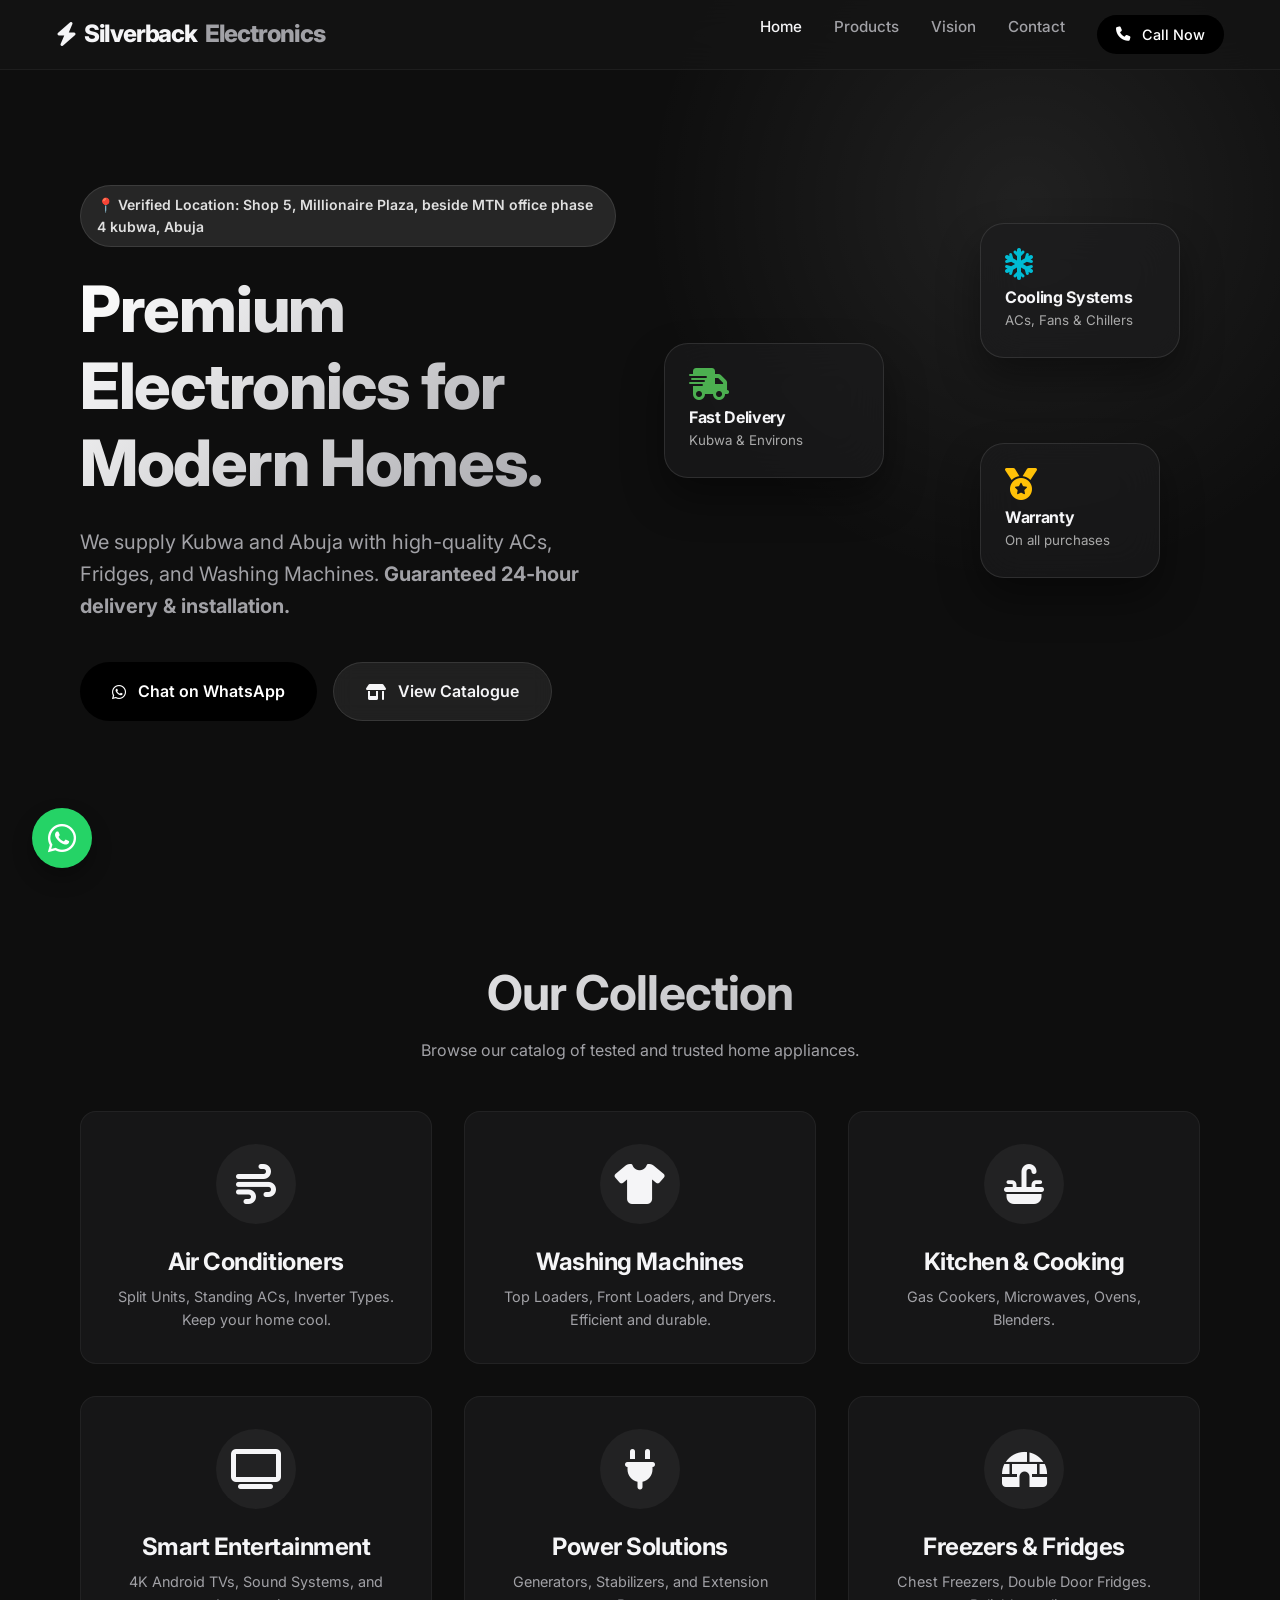
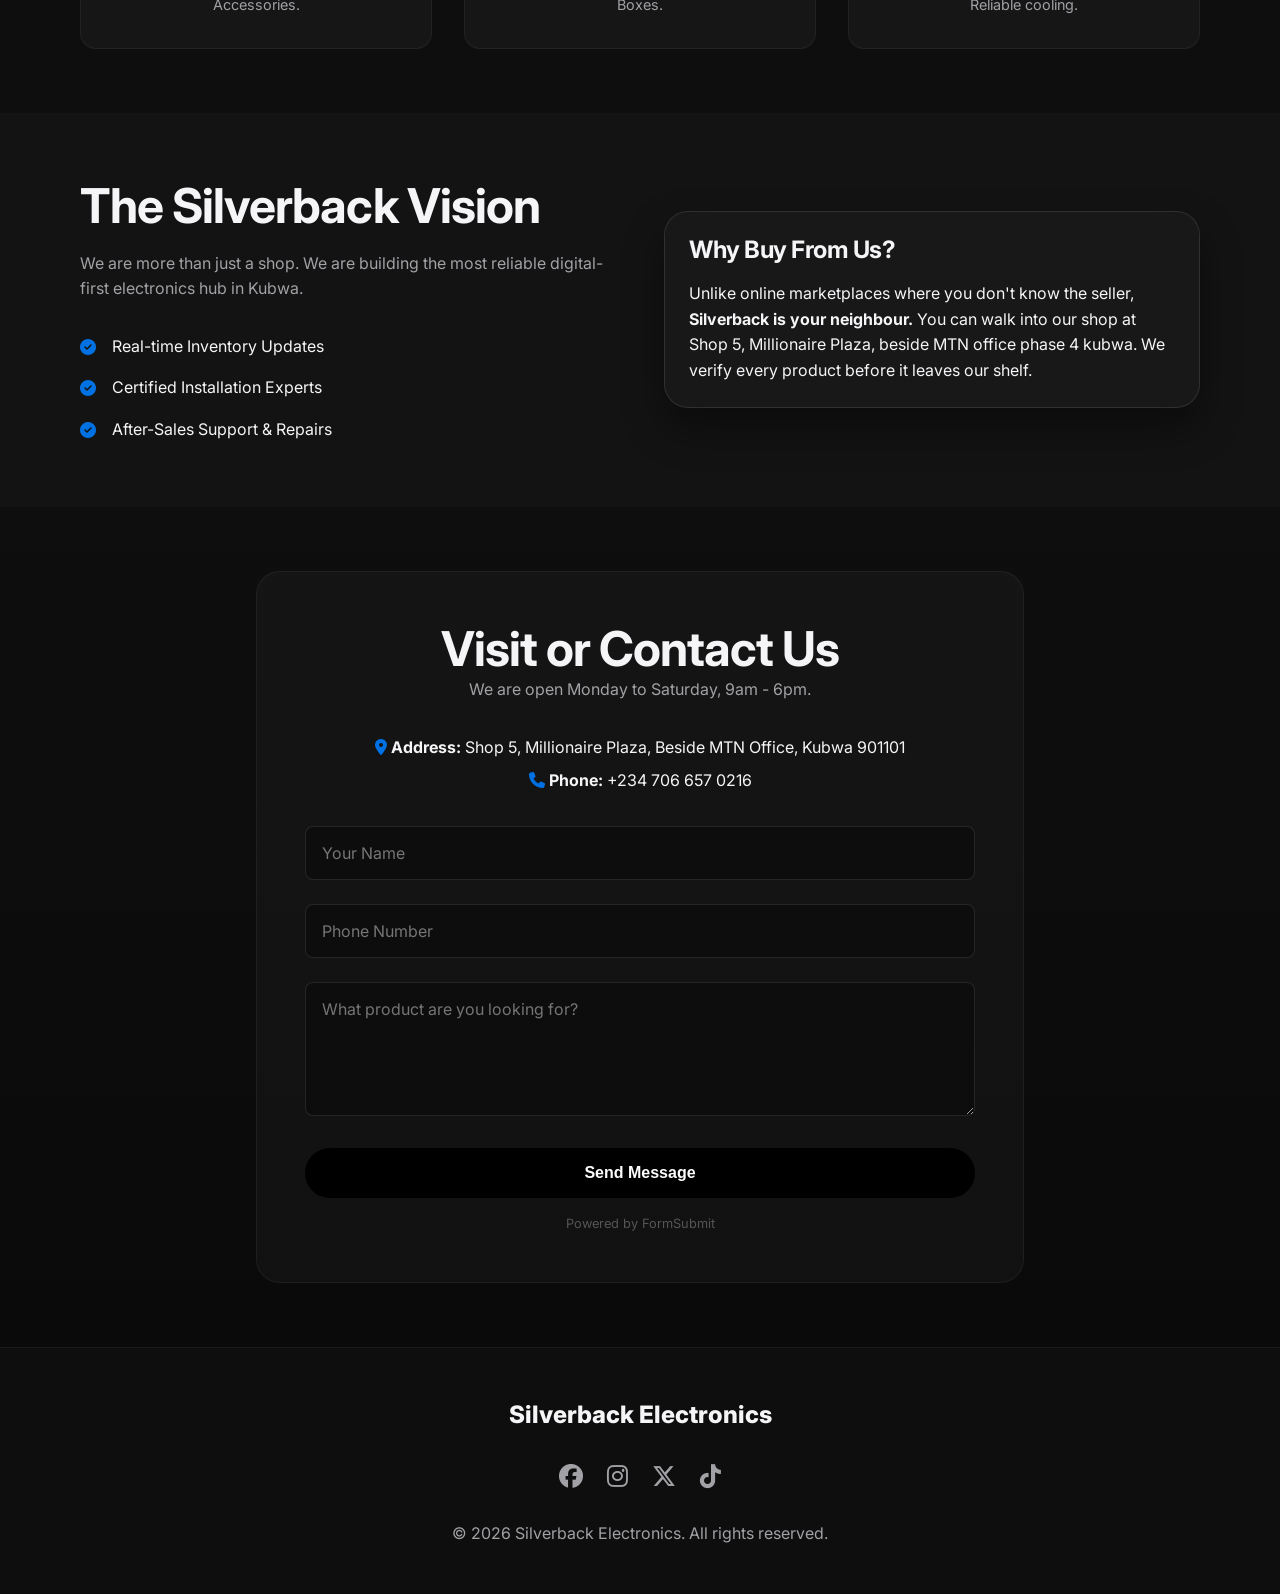
==== index.html @ f26c43a1 "Update styles for buttons and mobile headings" ====
<!DOCTYPE html>
<html lang="en">

<head>
  <meta charset="UTF-8">
  <meta name="viewport" content="width=device-width, initial-scale=1.0">

  <!-- SEO & Meta Tags -->
  <title>Silverback Electronics Kubwa | Buy Original AC, Fridge & Freezers in Abuja</title>
  <meta name="description"
    content="Best electronics shop in Kubwa, Abuja. Buy original Air Conditioners (AC), Washing Machines, Freezers, Gas Cookers, and Televisions. Trusted installation & fast delivery. Located at Shop 5, Millionaire Plaza, Kubwa.">
  <meta name="keywords"
    content="Silverback Electronics, Electronics Store Kubwa, Buy AC Abuja, Chest Freezer Prices Kubwa, Washing Machine Abuja, Gas Cooker, Hisense AC, LG Fridge, Samsung TV, Generator, Stabilizer, Home Appliances Kubwa, Electronics Shop Near Me">
  <meta name="author" content="Silverback Electronics">
  <meta name="robots" content="index, follow">
  <meta name="theme-color" content="#050505">

  <!-- Open Graph / Facebook -->
  <meta property="og:type" content="business.business">
  <meta property="og:title" content="Silverback Electronics - Premium Home Appliances in Kubwa">
  <meta property="og:description"
    content="Upgrade your home with trusted electronics. Official retailer for ACs, Fridges, and Cookers. Visit us at Shop 5, Millionaire Plaza, Kubwa.">
  <meta property="og:url" content="https://silverbackelectronics.com">
  <meta property="og:image" content="logo.jpg">
  <meta property="business:contact_data:street_address" content="Shop 5, Millionaire Plaza, Beside MTN Office">
  <meta property="business:contact_data:locality" content="Kubwa">
  <meta property="business:contact_data:region" content="Abuja">
  <meta property="business:contact_data:postal_code" content="901101">
  <meta property="business:contact_data:country_name" content="Nigeria">

  <!-- Twitter -->
  <meta name="twitter:card" content="summary_large_image">
  <meta name="twitter:title" content="Silverback Electronics Kubwa | Trusted Electronics Dealer">
  <meta name="twitter:description"
    content="Get the best deals on Electronics in Kubwa. 24-hour delivery and installation guaranteed.">
  <meta name="twitter:image" content="logo.jpg">

  <!-- Favicon -->
  <link rel="icon" type="image/jpg" href="logo.jpg">

  <!-- Fonts -->
  <link rel="preconnect" href="https://fonts.googleapis.com">
  <link rel="preconnect" href="https://fonts.gstatic.com" crossorigin>
  <link href="https://fonts.googleapis.com/css2?family=Inter:wght@400;500;600;700;800&display=swap" rel="stylesheet">

  <!-- Icons -->
  <link rel="stylesheet" href="https://cdnjs.cloudflare.com/ajax/libs/font-awesome/6.5.1/css/all.min.css">

  <!-- Styles -->
  <link rel="stylesheet" href="style.css">

  <!-- Schema.org Structured Data -->
  <script type="application/ld+json">
    {
      "@context": "https://schema.org",
      "@type": "ElectronicsStore",
      "name": "Silverback Electronics",
      "image": "logo.jpg",
      "@id": "https://silverbackelectronics.com",
      "url": "https://silverbackelectronics.com",
      "telephone": "+2347066570216",
      "priceRange": "₦₦",
      "address": {
        "@type": "PostalAddress",
        "streetAddress": "Shop 5, Millionaire Plaza, Beside MTN Office, Phase 4",
        "addressLocality": "Kubwa",
        "addressRegion": "Abuja",
        "postalCode": "901101",
        "addressCountry": "NG"
      },
      "geo": {
        "@type": "GeoCoordinates",
        "latitude": 9.1544908,
        "longitude": 7.3384263
      },
      "openingHoursSpecification": {
        "@type": "OpeningHoursSpecification",
        "dayOfWeek": [
          "Monday",
          "Tuesday",
          "Wednesday",
          "Thursday",
          "Friday",
          "Saturday"
        ],
        "opens": "09:00",
        "closes": "18:00"
      },
      "sameAs": [
        "https://www.facebook.com/share/17qKwGACwm/?mibextid=LQQJ4d",
        "https://www.instagram.com/silverbackelectronics?igsh=c3diYjU3MXhuMHY3",
        "https://x.com/SilverbackABJ",
        "https://vm.tiktok.com/ZSHTehJxmXNPu-KL1lQ/",
        "https://taplink.cc/silverbackelectronics"
      ],
      "hasOfferCatalog": {
        "@type": "OfferCatalog",
        "name": "Home Appliances",
        "itemListElement": [
          {
            "@type": "Offer",
            "itemOffered": {
              "@type": "Product",
              "name": "Air Conditioners (Split & Standing)"
            }
          },
          {
            "@type": "Offer",
            "itemOffered": {
              "@type": "Product",
              "name": "Refrigerators & Freezers"
            }
          },
          {
            "@type": "Offer",
            "itemOffered": {
              "@type": "Product",
              "name": "Washing Machines"
            }
          },
          {
            "@type": "Offer",
            "itemOffered": {
              "@type": "Product",
              "name": "Gas Cookers & Ovens"
            }
          }
        ]
      }
    }
    </script>
</head>

<body>

  <!-- Header -->
  <header class="site-header">
    <div class="container nav-container">
      <a href="#" class="brand">
        <i class="fa-solid fa-bolt" style="color: var(--text-main);"></i>
        Silverback <span>Electronics</span>
      </a>

      <button class="nav-toggle" aria-label="Toggle Navigation">
        <i class="fa-solid fa-bars"></i>
      </button>

      <nav class="nav-links">
        <a href="#home" class="active">Home</a>
        <a href="#products">Products</a>
        <a href="#vision">Vision</a>
        <a href="#contact">Contact</a>
        <a href="tel:+2347066570216" class="btn btn-primary" style="padding: 0.5rem 1.2rem; font-size: 0.9rem;">
          <i class="fa-solid fa-phone"></i> Call Now
        </a>
      </nav>
    </div>
  </header>

  <!-- Hero Section -->
  <section id="home" class="hero-section">
    <div class="hero-bg-glow"></div>
    <div class="container hero-grid">
      <div class="hero-content">
        <span class="eyebrow">📍 Verified Location: Shop 5, Millionaire Plaza, beside MTN office phase 4 kubwa,
          Abuja</span>
        <h1 class="text-gradient">Premium Electronics for Modern Homes.</h1>
        <p class="hero-desc">
          We supply Kubwa and Abuja with high-quality ACs, Fridges, and Washing Machines.
          <strong>Guaranteed 24-hour delivery & installation.</strong>
        </p>
        <div class="hero-actions">
          <a href="https://wa.me/2347066570216?text=Hello%20Silverback,%20I%20want%20to%20buy..."
            class="btn btn-primary">
            <i class="fa-brands fa-whatsapp"></i> Chat on WhatsApp
          </a>
          <a href="#products" class="btn btn-glass">
            <i class="fa-solid fa-shop"></i> View Catalogue
          </a>
        </div>
      </div>

      <div class="hero-visual">
        <!-- Stacked Cards Animation Placeholder -->
        <div class="hero-card-stack">
          <div class="stat-card" style="top: 20px; right: 20px; width: 200px;">
            <i class="fa-solid fa-snowflake" style="color: #00bcd4; font-size: 2rem; margin-bottom: 0.5rem;"></i>
            <h4 style="margin:0;">Cooling Systems</h4>
            <small style="color:#aaa;">ACs, Fans & Chillers</small>
          </div>
          <div class="stat-card" style="top: 140px; left: 0px; width: 220px; z-index: 2;">
            <i class="fa-solid fa-truck-fast" style="color: #4caf50; font-size: 2rem; margin-bottom: 0.5rem;"></i>
            <h4 style="margin:0;">Fast Delivery</h4>
            <small style="color:#aaa;">Kubwa & Environs</small>
          </div>
          <div class="stat-card" style="top: 240px; right: 40px; width: 180px;">
            <i class="fa-solid fa-medal" style="color: #ffc107; font-size: 2rem; margin-bottom: 0.5rem;"></i>
            <h4 style="margin:0;">Warranty</h4>
            <small style="color:#aaa;">On all purchases</small>
          </div>
        </div>
      </div>
    </div>
  </section>

  <!-- Catalogue / Products -->
  <section id="products">
    <div class="container">
      <div style="text-align: center; margin-bottom: 3rem;">
        <h2 class="text-gradient">Our Collection</h2>
        <p style="color: var(--text-muted); max-width: 600px; margin: 1rem auto;">
          Browse our catalog of tested and trusted home appliances.
        </p>
      </div>

      <div class="products-grid">
        <!-- Product 1 -->
        <div class="product-card">
          <div class="product-icon">
            <i class="fa-solid fa-wind"></i>
          </div>
          <h3>Air Conditioners</h3>
          <p>Split Units, Standing ACs, Inverter Types. Keep your home cool.</p>
        </div>

        <!-- Product 2 -->
        <div class="product-card">
          <div class="product-icon">
            <i class="fa-solid fa-shirt"></i>
          </div>
          <h3>Washing Machines</h3>
          <p>Top Loaders, Front Loaders, and Dryers. Efficient and durable.</p>
        </div>

        <!-- Product 3 -->
        <div class="product-card">
          <div class="product-icon">
            <i class="fa-solid fa-sink"></i> <!-- Icon for appliance -->
            <!-- Using Sink as proxy for Kitchen/White goods if better icon not found, FontAwesome v6 'kitchen-set' is good too -->
          </div>
          <h3>Kitchen & Cooking</h3>
          <p>Gas Cookers, Microwaves, Ovens, Blenders.</p>
        </div>

        <!-- Product 4 -->
        <div class="product-card">
          <div class="product-icon">
            <i class="fa-solid fa-tv"></i>
          </div>
          <h3>Smart Entertainment</h3>
          <p>4K Android TVs, Sound Systems, and Accessories.</p>
        </div>

        <!-- Product 5 -->
        <div class="product-card">
          <div class="product-icon">
            <i class="fa-solid fa-plug"></i>
          </div>
          <h3>Power Solutions</h3>
          <p>Generators, Stabilizers, and Extension Boxes.</p>
        </div>

        <!-- Product 6 -->
        <div class="product-card">
          <div class="product-icon">
            <i class="fa-solid fa-igloo"></i>
          </div>
          <h3>Freezers & Fridges</h3>
          <p>Chest Freezers, Double Door Fridges. Reliable cooling.</p>
        </div>
      </div>
    </div>
  </section>

  <!-- Vision Section -->
  <section id="vision" style="background: rgba(255,255,255,0.02);">
    <div class="container">
      <div class="hero-grid">
        <div>
          <h2>The Silverback Vision</h2>
          <p style="color: var(--text-muted); margin-top: 1rem; margin-bottom: 2rem;">
            We are more than just a shop. We are building the most reliable digital-first electronics hub in Kubwa.
          </p>
          <ul style="display: flex; flex-direction: column; gap: 1rem;">
            <li style="display: flex; gap: 1rem; align-items: center;">
              <i class="fa-solid fa-check-circle" style="color: var(--color-accent-blue);"></i>
              <span>Real-time Inventory Updates</span>
            </li>
            <li style="display: flex; gap: 1rem; align-items: center;">
              <i class="fa-solid fa-check-circle" style="color: var(--color-accent-blue);"></i>
              <span>Certified Installation Experts</span>
            </li>
            <li style="display: flex; gap: 1rem; align-items: center;">
              <i class="fa-solid fa-check-circle" style="color: var(--color-accent-blue);"></i>
              <span>After-Sales Support & Repairs</span>
            </li>
          </ul>
        </div>
        <div>
          <!-- Could be an image or graphic -->
          <div class="stat-card" style="position: relative; top: 0; transform: none; text-align: left;">
            <h3>Why Buy From Us?</h3>
            <p style="margin-top: 1rem;">
              Unlike online marketplaces where you don't know the seller,
              <strong>Silverback is your neighbour.</strong>
              You can walk into our shop at Shop 5, Millionaire Plaza, beside MTN office phase 4 kubwa.
              We verify every product before it leaves our shelf.
            </p>
          </div>
        </div>
      </div>
    </div>
  </section>

  <!-- Contact Section -->
  <section id="contact" class="contact-section">
    <div class="container" style="max-width: 800px;">
      <div class="contact-wrapper">
        <div style="text-align: center; margin-bottom: 2rem;">
          <h2>Visit or Contact Us</h2>
          <p style="color: var(--text-muted);">We are open Monday to Saturday, 9am - 6pm.</p>
        </div>

        <div style="margin-bottom: 2rem; text-align: center;">
          <p><i class="fa-solid fa-location-dot" style="color: var(--color-accent-blue);"></i> <strong>Address:</strong>
            Shop 5, Millionaire Plaza, Beside MTN Office, Kubwa 901101</p>
          <p style="margin-top: 0.5rem;"><i class="fa-solid fa-phone" style="color: var(--color-accent-blue);"></i>
            <strong>Phone:</strong> +234 706 657 0216
          </p>
        </div>

        <form action="https://formsubmit.co/your-email@example.com" method="POST">
          <div class="form-group">
            <input type="text" name="name" placeholder="Your Name" required>
          </div>
          <div class="form-group">
            <input type="tel" name="phone" placeholder="Phone Number" required>
          </div>
          <div class="form-group">
            <textarea name="message" rows="5" placeholder="What product are you looking for?" required></textarea>
          </div>
          <button type="submit" class="btn btn-primary" style="width: 100%;">Send Message</button>
          <p style="font-size: 0.8rem; color: #555; text-align: center; margin-top: 1rem;">Powered by FormSubmit</p>
        </form>
      </div>
    </div>
  </section>

  <!-- Footer -->
  <footer class="site-footer">
    <div class="container">
      <span class="footer-brand">Silverback Electronics</span>
      <div style="display: flex; justify-content: center; gap: 1.5rem; margin: 1.5rem 0; font-size: 1.5rem;">
        <a href="https://www.facebook.com/share/17qKwGACwm/?mibextid=LQQJ4d"><i class="fa-brands fa-facebook"></i></a>
        <a href="https://www.instagram.com/silverbackelectronics?igsh=c3diYjU3MXhuMHY3"><i
            class="fa-brands fa-instagram"></i></a>
        <a href="https://x.com/SilverbackABJ"><i class="fa-brands fa-x-twitter"></i></a>
        <a href="https://vm.tiktok.com/ZSHTehJxmXNPu-KL1lQ/"><i class="fa-brands fa-tiktok"></i></a>
      </div>
      <p>&copy; <span id="year"></span> Silverback Electronics. All rights reserved.</p>
    </div>
  </footer>

  <!-- Floating WhatsApp -->
  <a href="https://wa.me/2347066570216" class="floating-wa" aria-label="Chat on WhatsApp">
    <i class="fa-brands fa-whatsapp"></i>
  </a>

  <!-- Scripts -->
  <script>
    // Update Year
    document.getElementById('year').textContent = new Date().getFullYear();

    // Mobile Nav Toggle
    const navToggle = document.querySelector('.nav-toggle');
    const navLinks = document.querySelector('.nav-links');

    navToggle.addEventListener('click', () => {
      navLinks.classList.toggle('active');
      const icon = navToggle.querySelector('i');
      if (navLinks.classList.contains('active')) {
        icon.classList.remove('fa-bars');
        icon.classList.add('fa-xmark');
      } else {
        icon.classList.remove('fa-xmark');
        icon.classList.add('fa-bars');
      }
    });

    // Close menu when clicking a link
    document.querySelectorAll('.nav-links a').forEach(link => {
      link.addEventListener('click', () => {
        navLinks.classList.remove('active');
        navToggle.querySelector('i').classList.add('fa-bars');
        navToggle.querySelector('i').classList.remove('fa-xmark');
      });
    });
  </script>
</body>

</html>
---- style.css ----
/* 
 * Silverback Electronics - Premium Theme 
 * Designed for High-End Tech Retail
 */

:root {
  /* Brand Palette */
  --color-brand-black: #050505;
  --color-brand-dark: #121212;
  --color-brand-silver: #e0e0e0;
  --color-brand-platinum: #f5f5f7;
  --color-accent-gold: #d4af37;
  /* Subtle accent for "Premium" feel */
  --color-accent-blue: #0071e3;
  /* Trust/Tech blue */

  /* Functional Colors */
  --text-main: #f5f5f7;
  --text-muted: #a1a1a6;
  --bg-body: #0e0e0e;
  --bg-card: rgba(28, 28, 30, 0.65);
  --bg-glass: rgba(20, 20, 20, 0.8);

  /* Spacing & Layout */
  --container-width: 1200px;
  --header-height: 70px;
  --radius-lg: 24px;
  --radius-md: 16px;
  --radius-sm: 8px;

  /* Animation */
  --ease-elastic: cubic-bezier(0.175, 0.885, 0.32, 1.275);
  --ease-smooth: cubic-bezier(0.33, 1, 0.68, 1);
  --transition-base: 0.3s var(--ease-smooth);
}

/* Reset & Base */
*,
*::before,
*::after {
  box-sizing: border-box;
  margin: 0;
  padding: 0;
}

html {
  scroll-behavior: smooth;
}

body {
  font-family: 'Inter', -apple-system, BlinkMacSystemFont, "Segoe UI", Roboto, sans-serif;
  background-color: var(--bg-body);
  color: var(--text-main);
  line-height: 1.6;
  font-size: 16px;
  overflow-x: hidden;
  -webkit-font-smoothing: antialiased;
}

a {
  text-decoration: none;
  color: inherit;
  transition: var(--transition-base);
}

ul {
  list-style: none;
}

img {
  max-width: 100%;
  display: block;
}

/* Typography */
h1,
h2,
h3,
h4,
h5,
h6 {
  font-weight: 700;
  line-height: 1.2;
  letter-spacing: -0.02em;
  color: var(--color-brand-platinum);
}

h1 {
  font-size: clamp(2.5rem, 5vw, 4rem);
  font-weight: 800;
}

h2 {
  font-size: clamp(2rem, 4vw, 3rem);
}

h3 {
  font-size: 1.5rem;
}

.text-gradient {
  background: linear-gradient(135deg, #fff 0%, #a1a1a6 100%);
  -webkit-background-clip: text;
  -webkit-text-fill-color: transparent;
}

/* Layout Utilities */
.container {
  width: 90%;
  max-width: var(--container-width);
  margin: 0 auto;
  padding: 0 1rem;
}

section {
  padding: 4rem 0;
}

/* Navbar */
.site-header {
  position: fixed;
  top: 0;
  width: 100%;
  height: var(--header-height);
  background: var(--bg-glass);
  backdrop-filter: blur(20px);
  -webkit-backdrop-filter: blur(20px);
  border-bottom: 1px solid rgba(255, 255, 255, 0.05);
  z-index: 1000;
  display: flex;
  align-items: center;
}

.nav-container {
  display: flex;
  justify-content: space-between;
  align-items: center;
  width: 100%;
}

.brand {
  font-size: 1.5rem;
  font-weight: 800;
  color: var(--text-main);
  letter-spacing: -0.05em;
  display: flex;
  align-items: center;
  gap: 0.5rem;
}

.brand span {
  color: var(--text-muted);
}

.nav-links {
  display: flex;
  gap: 2rem;
}

.nav-links a {
  font-size: 0.95rem;
  font-weight: 500;
  color: var(--text-muted);
}

.nav-links a:hover,
.nav-links a.active {
  color: var(--text-main);
}

/* Mobile Nav Toggle */
.nav-toggle {
  display: none;
  background: none;
  border: none;
  color: var(--text-main);
  font-size: 1.5rem;
  cursor: pointer;
}

/* Hero Section */
.hero-section {
  min-height: 100vh;
  display: flex;
  align-items: center;
  padding-top: var(--header-height);
  position: relative;
  overflow: hidden;
}

/* Background Glow Effect */
.hero-bg-glow {
  position: absolute;
  top: -20%;
  right: -10%;
  width: 60vw;
  height: 60vw;
  background: radial-gradient(circle, rgba(255, 255, 255, 0.08) 0%, rgba(0, 0, 0, 0) 70%);
  pointer-events: none;
  z-index: -1;
}

.hero-grid {
  display: grid;
  grid-template-columns: 1fr 1fr;
  gap: 3rem;
  align-items: center;
}

.hero-content {
  max-width: 600px;
}

.eyebrow {
  display: inline-block;
  padding: 0.5rem 1rem;
  background: rgba(255, 255, 255, 0.1);
  border: 1px solid rgba(255, 255, 255, 0.1);
  border-radius: 50px;
  font-size: 0.875rem;
  font-weight: 600;
  margin-bottom: 1.5rem;
  color: var(--color-brand-silver);
}

.hero-desc {
  font-size: 1.25rem;
  color: var(--text-muted);
  margin: 1.5rem 0 2.5rem;
}

.hero-actions {
  display: flex;
  gap: 1rem;
  flex-wrap: wrap;
}

/* Premium Buttons */
.btn {
  display: inline-flex;
  align-items: center;
  justify-content: center;
  padding: 1rem 2rem;
  border-radius: 50px;
  font-weight: 600;
  font-size: 1rem;
  transition: all 0.3s cubic-bezier(0.25, 0.46, 0.45, 0.94);
  cursor: pointer;
  border: none;
  gap: 0.75rem;
}

.btn.btn-primary {
  background: black;
  color: white;
}

.btn.btn-primary:hover {
  background: white;
  color: black;
  transform: translateY(-2px);
  box-shadow: 0 10px 20px rgba(255, 255, 255, 0.15);
}

.btn-glass {
  background: rgba(255, 255, 255, 0.08);
  border: 1px solid rgba(255, 255, 255, 0.1);
  color: var(--text-main);
  backdrop-filter: blur(10px);
}

.btn-glass:hover {
  background: rgba(255, 255, 255, 0.15);
  border-color: rgba(255, 255, 255, 0.3);
  transform: translateY(-2px);
}

.hero-visual {
  position: relative;
}

.hero-card-stack {
  position: relative;
  height: 500px;
  width: 100%;
}

.stat-card {
  position: absolute;
  background: var(--bg-card);
  backdrop-filter: blur(20px);
  border: 1px solid rgba(255, 255, 255, 0.1);
  border-radius: var(--radius-lg);
  padding: 1.5rem;
  box-shadow: 0 20px 40px rgba(0, 0, 0, 0.4);
  color: var(--text-main);
  transition: transform 0.4s var(--ease-elastic);
}

.stat-card:hover {
  transform: scale(1.05);
  z-index: 10;
}

/* Product Grid */
.products-grid {
  display: grid;
  grid-template-columns: repeat(auto-fit, minmax(280px, 1fr));
  gap: 2rem;
}

.product-card {
  background: var(--bg-card);
  border: 1px solid rgba(255, 255, 255, 0.05);
  border-radius: var(--radius-md);
  padding: 2rem;
  text-align: center;
  transition: var(--transition-base);
  position: relative;
  overflow: hidden;
}

.product-card:hover {
  border-color: rgba(255, 255, 255, 0.2);
  transform: translateY(-5px);
  box-shadow: 0 20px 40px rgba(0, 0, 0, 0.5);
}

.product-icon {
  font-size: 2.5rem;
  margin-bottom: 1.5rem;
  color: var(--text-main);
  background: rgba(255, 255, 255, 0.05);
  width: 80px;
  height: 80px;
  display: inline-flex;
  align-items: center;
  justify-content: center;
  border-radius: 50%;
}

.product-card h3 {
  margin-bottom: 0.5rem;
}

.product-card p {
  color: var(--text-muted);
  font-size: 0.9rem;
}

/* Contact Specifics */
.contact-section {
  background: linear-gradient(180deg, var(--bg-body) 0%, #0a0a0a 100%);
}

.contact-wrapper {
  background: rgba(255, 255, 255, 0.03);
  border-radius: var(--radius-lg);
  padding: 3rem;
  border: 1px solid rgba(255, 255, 255, 0.05);
}

.form-group {
  margin-bottom: 1.5rem;
}

input,
textarea {
  width: 100%;
  background: rgba(0, 0, 0, 0.3);
  border: 1px solid rgba(255, 255, 255, 0.1);
  padding: 1rem;
  border-radius: var(--radius-sm);
  color: var(--text-main);
  font-family: inherit;
  font-size: 1rem;
  transition: var(--transition-base);
}

input:focus,
textarea:focus {
  outline: none;
  border-color: var(--text-muted);
  background: rgba(0, 0, 0, 0.5);
}

/* Footer */
.site-footer {
  border-top: 1px solid rgba(255, 255, 255, 0.05);
  padding: 3rem 0;
  text-align: center;
  color: var(--text-muted);
}

.footer-brand {
  font-size: 1.5rem;
  font-weight: 800;
  color: var(--text-main);
  margin-bottom: 1rem;
  display: block;
}

/* Floating WA */
.floating-wa {
  position: fixed;
  bottom: 2rem;
  left: 2rem;
  background: #25D366;
  color: #fff;
  width: 60px;
  height: 60px;
  border-radius: 50%;
  display: flex;
  align-items: center;
  justify-content: center;
  font-size: 2rem;
  box-shadow: 0 10px 20px rgba(0, 0, 0, 0.3);
  z-index: 999;
  transition: var(--transition-base);
}

.floating-wa:hover {
  transform: scale(1.1) rotate(10deg);
}

/* Responsive */
@media (max-width: 768px) {
  h1 {
    font-size: 1.75rem;
  }

  h2,
  h3 {
    font-size: 1.2rem;
  }

  .hero-grid {
    grid-template-columns: 1fr;
    text-align: center;
  }

  .hero-actions {
    justify-content: center;
  }

  .nav-links {
    display: none;
    /* Add JS toggle logic */
    position: absolute;
    top: var(--header-height);
    left: 0;
    width: 100%;
    background: var(--bg-body);
    flex-direction: column;
    padding: 2rem;
    border-bottom: 1px solid rgba(255, 255, 255, 0.1);
  }

  .nav-links.active {
    display: flex;
  }

  .nav-toggle {
    display: block;
  }

  .hero-card-stack {
    height: 300px;
    margin-top: 2rem;
  }
}
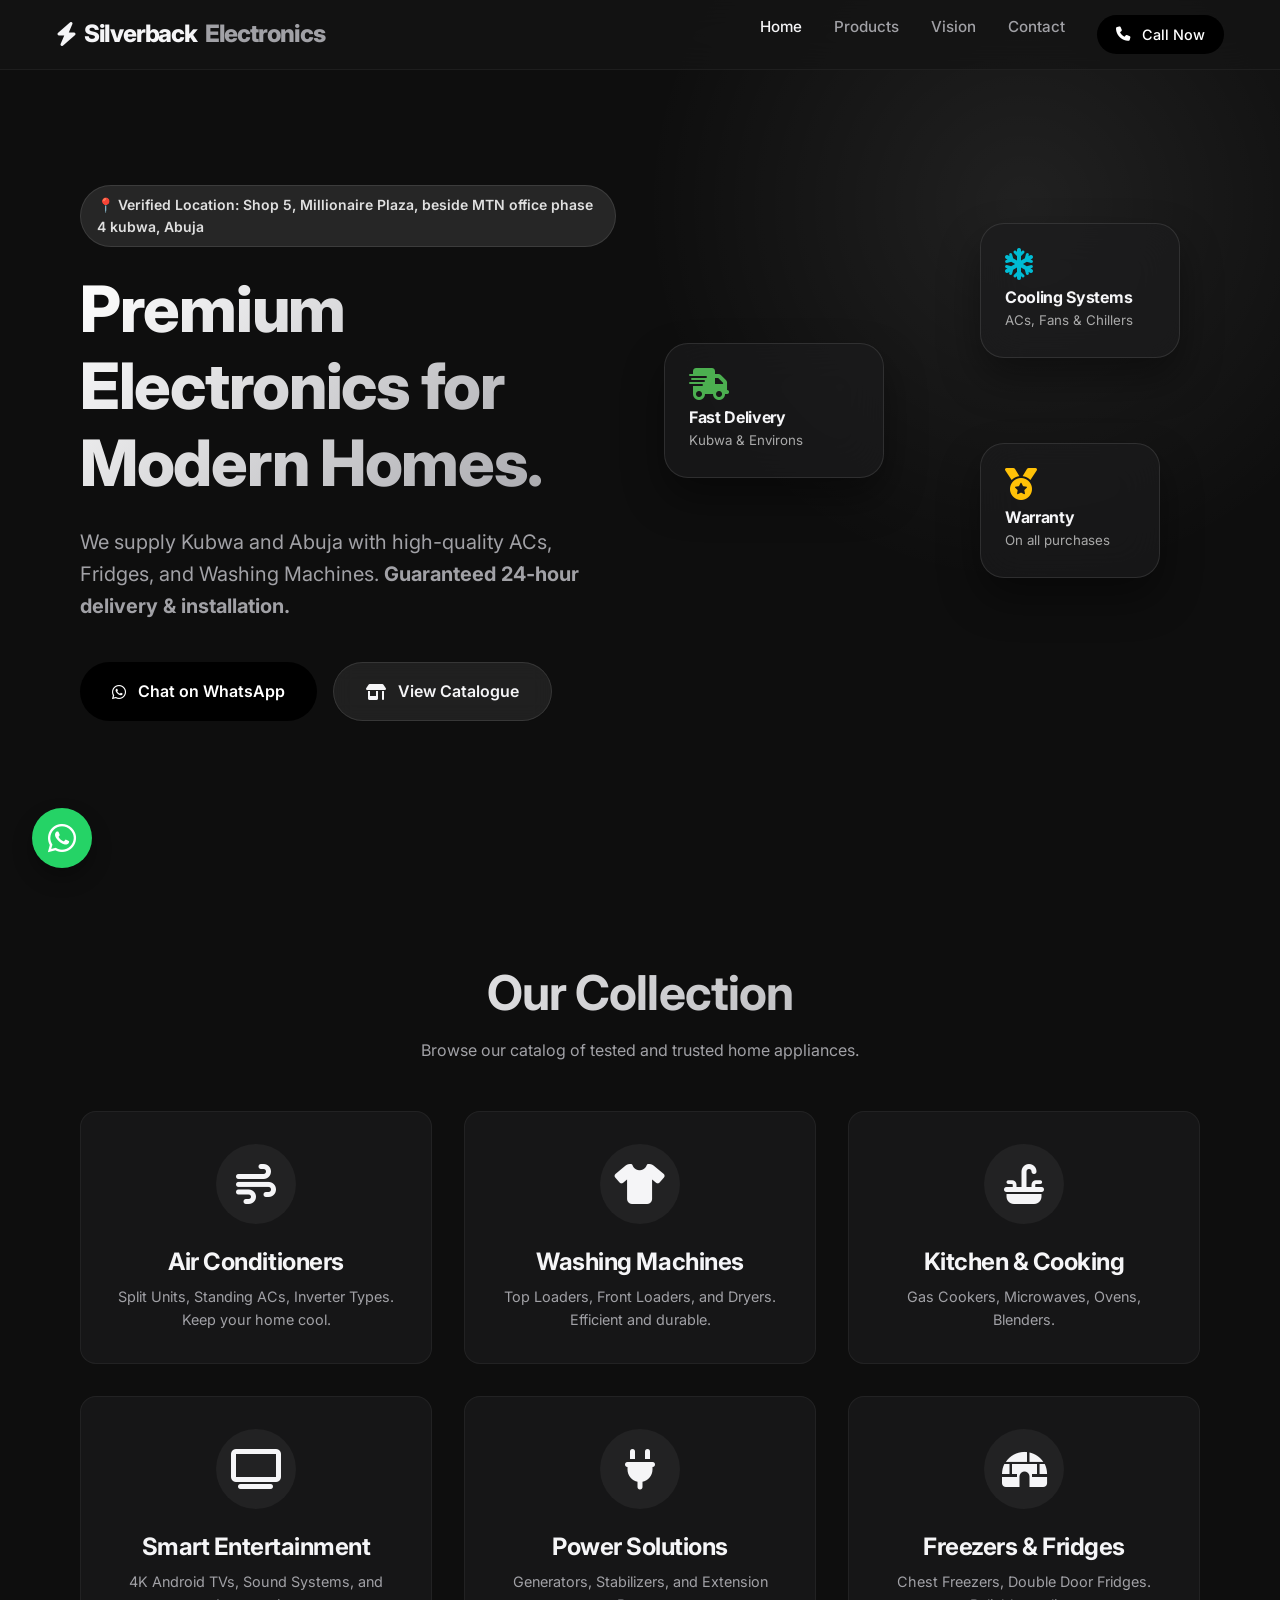
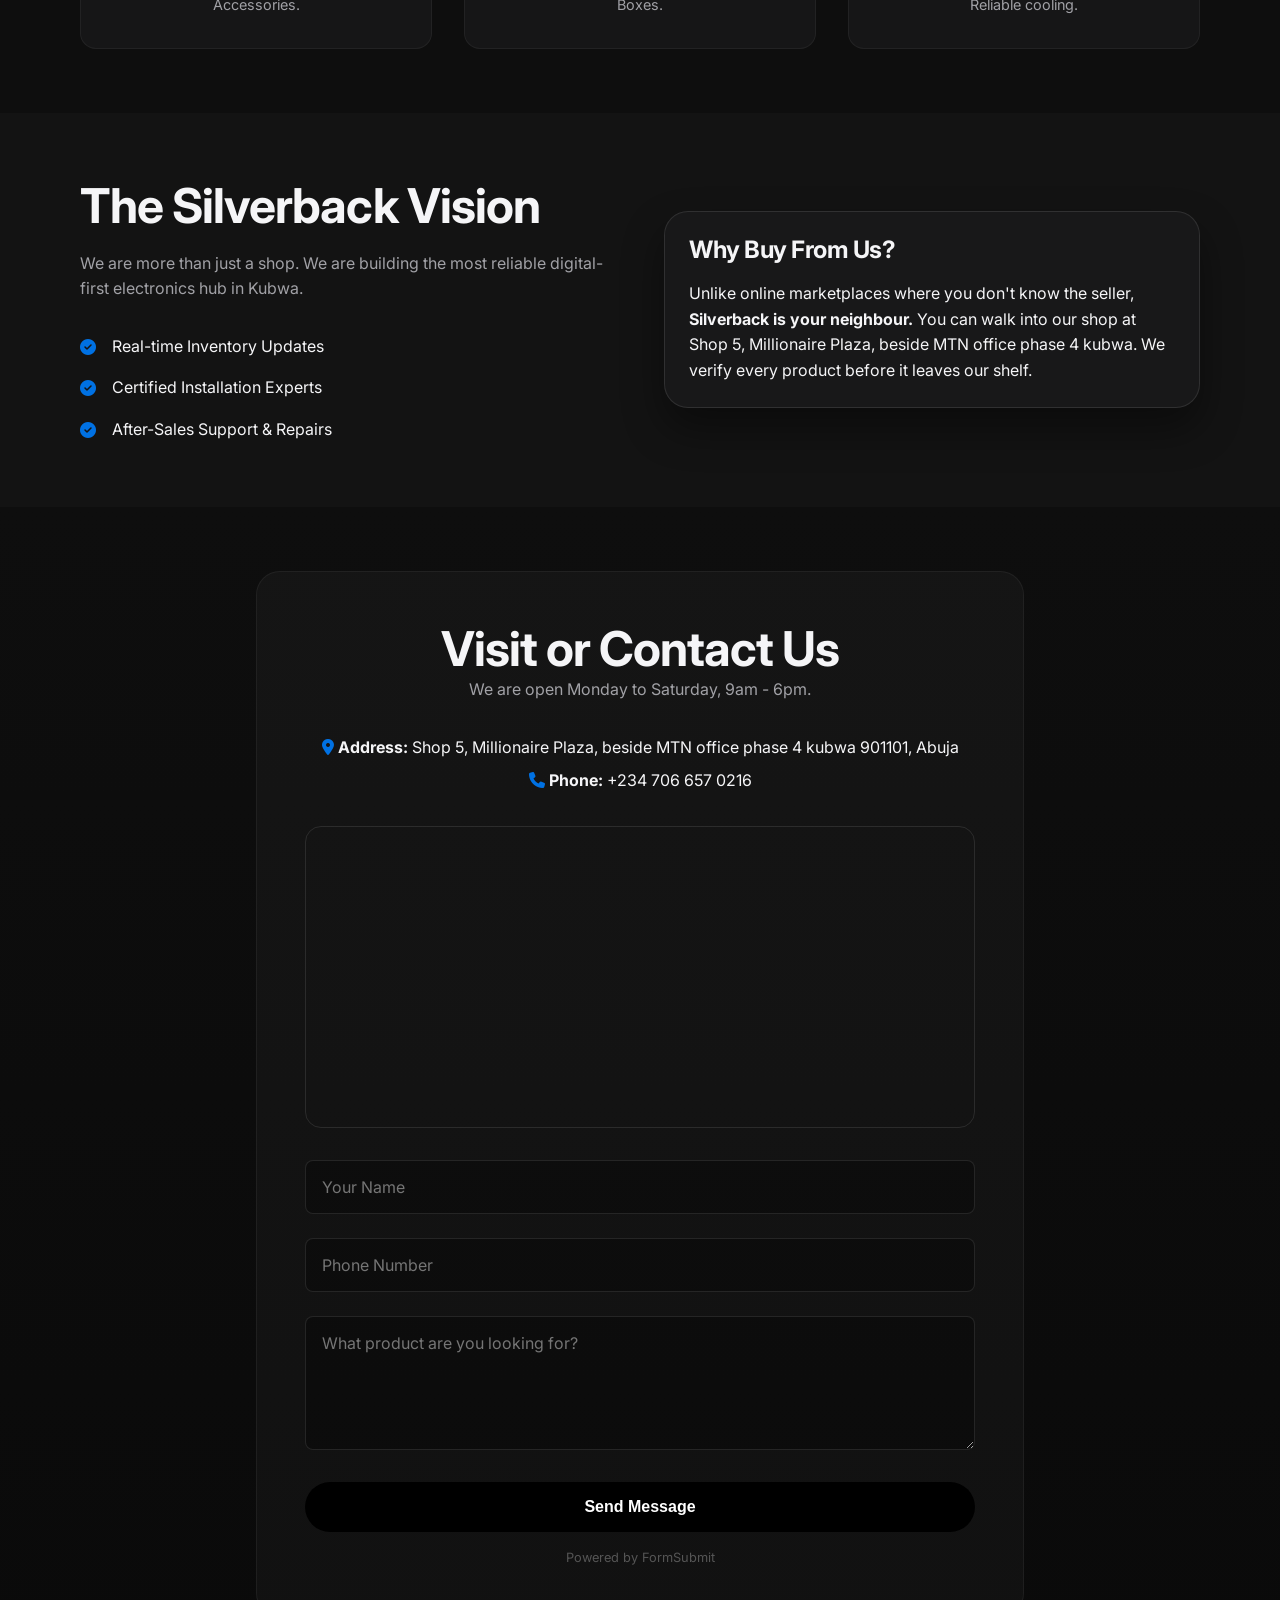
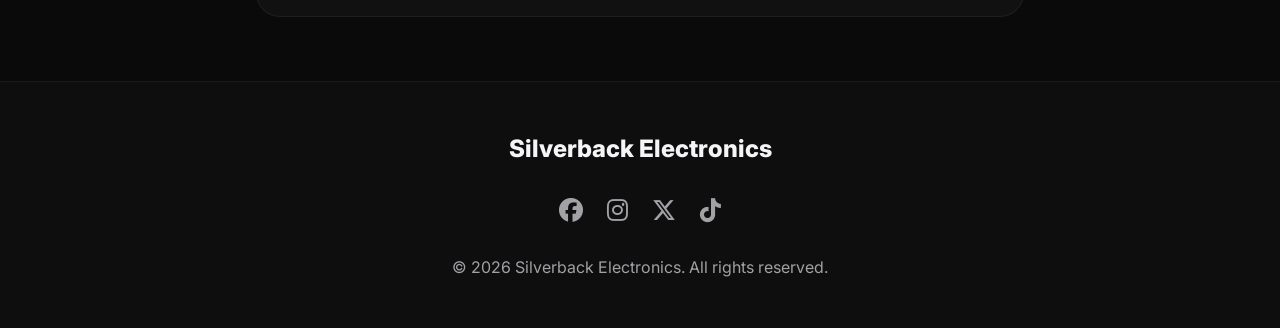
==== commit fc1326e4: "Update Google Maps embed location" ====
--- a/index.html
+++ b/index.html
@@ -323,10 +323,20 @@
 
         <div style="margin-bottom: 2rem; text-align: center;">
           <p><i class="fa-solid fa-location-dot" style="color: var(--color-accent-blue);"></i> <strong>Address:</strong>
-            Shop 5, Millionaire Plaza, Beside MTN Office, Kubwa 901101</p>
+            Shop 5, Millionaire Plaza, beside MTN office phase 4 kubwa 901101, Abuja</p>
           <p style="margin-top: 0.5rem;"><i class="fa-solid fa-phone" style="color: var(--color-accent-blue);"></i>
             <strong>Phone:</strong> +234 706 657 0216
           </p>
+        </div>
+
+        <!-- Map Embed -->
+        <div class="map-container"
+          style="margin-bottom: 2rem; border-radius: var(--radius-md); overflow: hidden; border: 1px solid rgba(255,255,255,0.1);">
+          <iframe
+            src="https://www.google.com/maps/embed?pb=!1m18!1m12!1m3!1d3938.9997848082207!2d7.3384263!3d9.1544908!2m3!1f0!2f0!3f0!3m2!1i1024!2i768!4f13.1!3m3!1m2!1s0x104dd9000f109435%3A0xa0016c120d16b74f!2sSILVERBACK%20ELECTRONICS!5e0!3m2!1sen!2sng!4v1768505129197!5m2!1sen!2sng"
+            width="100%" height="300" style="border:0; display: block;" allowfullscreen="" loading="lazy"
+            referrerpolicy="no-referrer-when-downgrade">
+          </iframe>
         </div>
 
         <form action="https://formsubmit.co/your-email@example.com" method="POST">
--- a/style.css
+++ b/style.css
@@ -429,9 +429,13 @@
     font-size: 1.75rem;
   }
 
-  h2,
+
+  h2 {
+    font-size: 1.2rem;
+  }
+
   h3 {
-    font-size: 1.2rem;
+    font-size: 1rem;
   }
 
   .hero-grid {
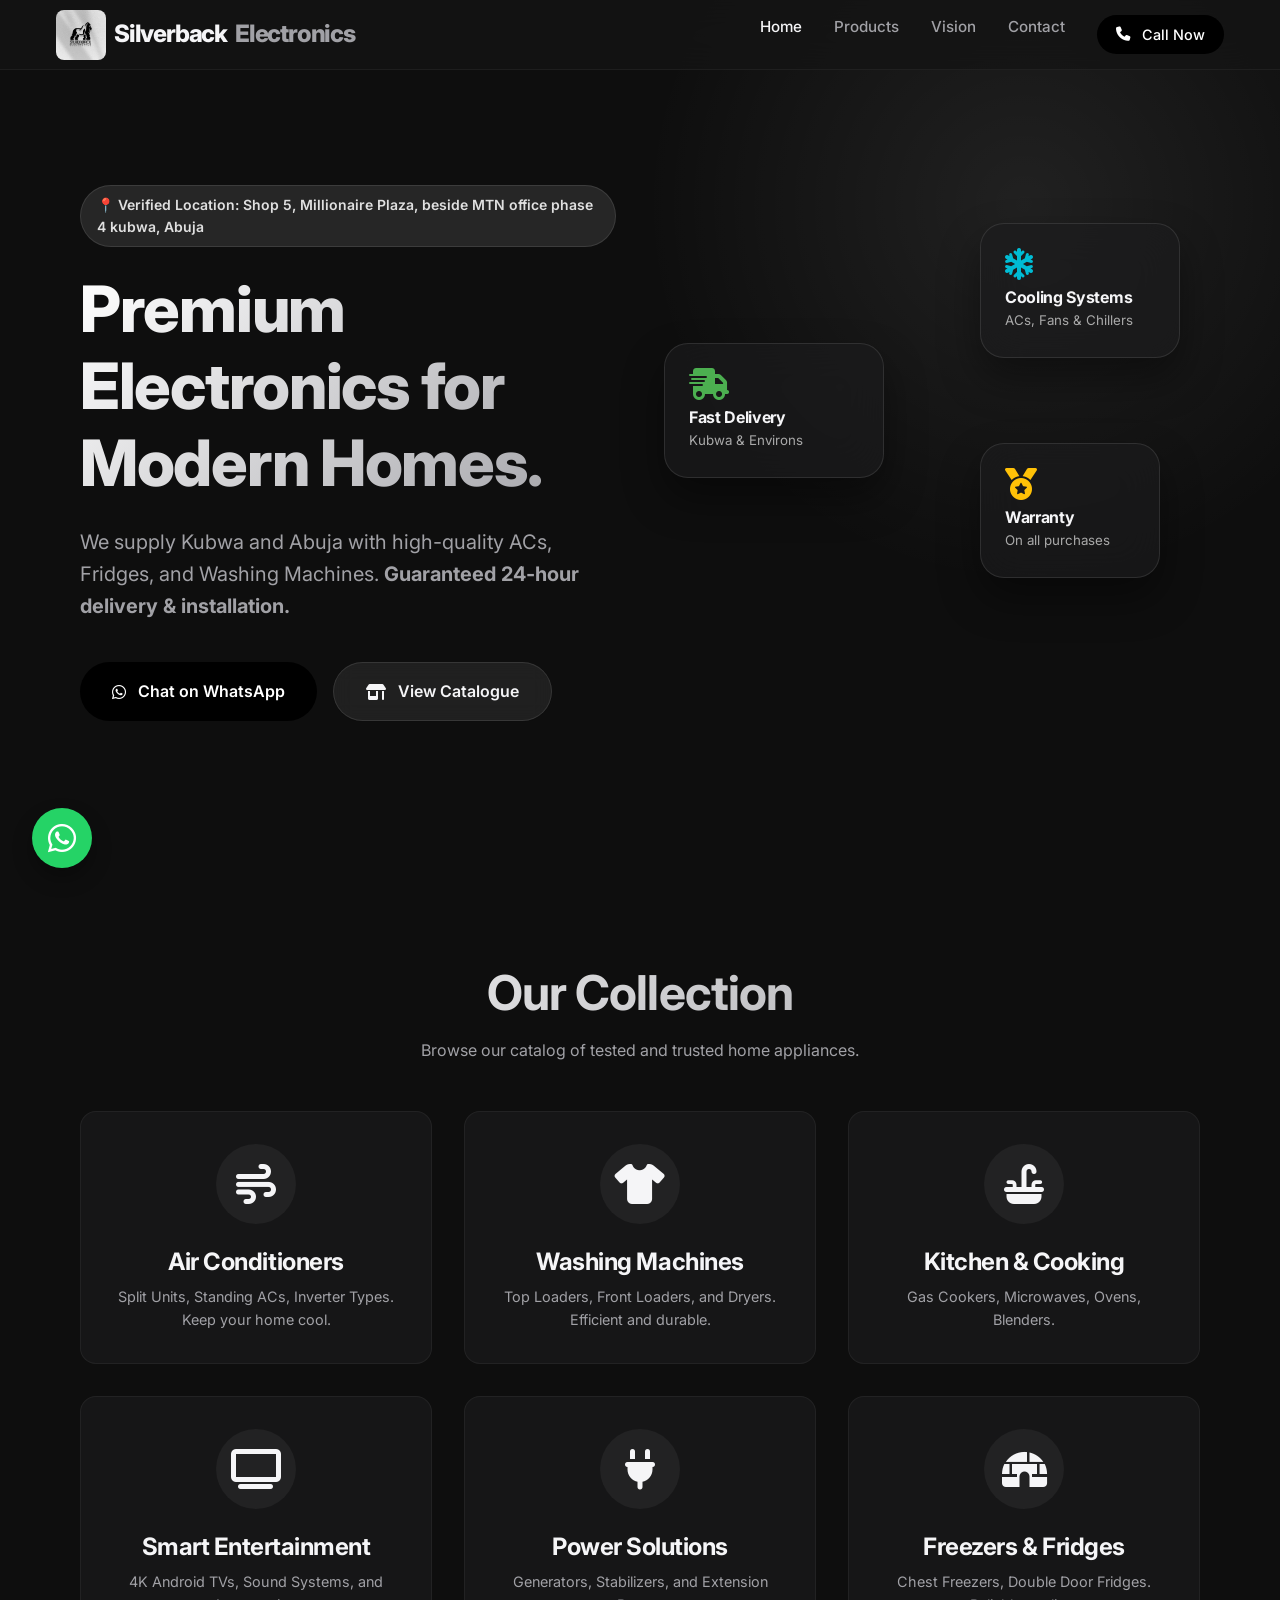
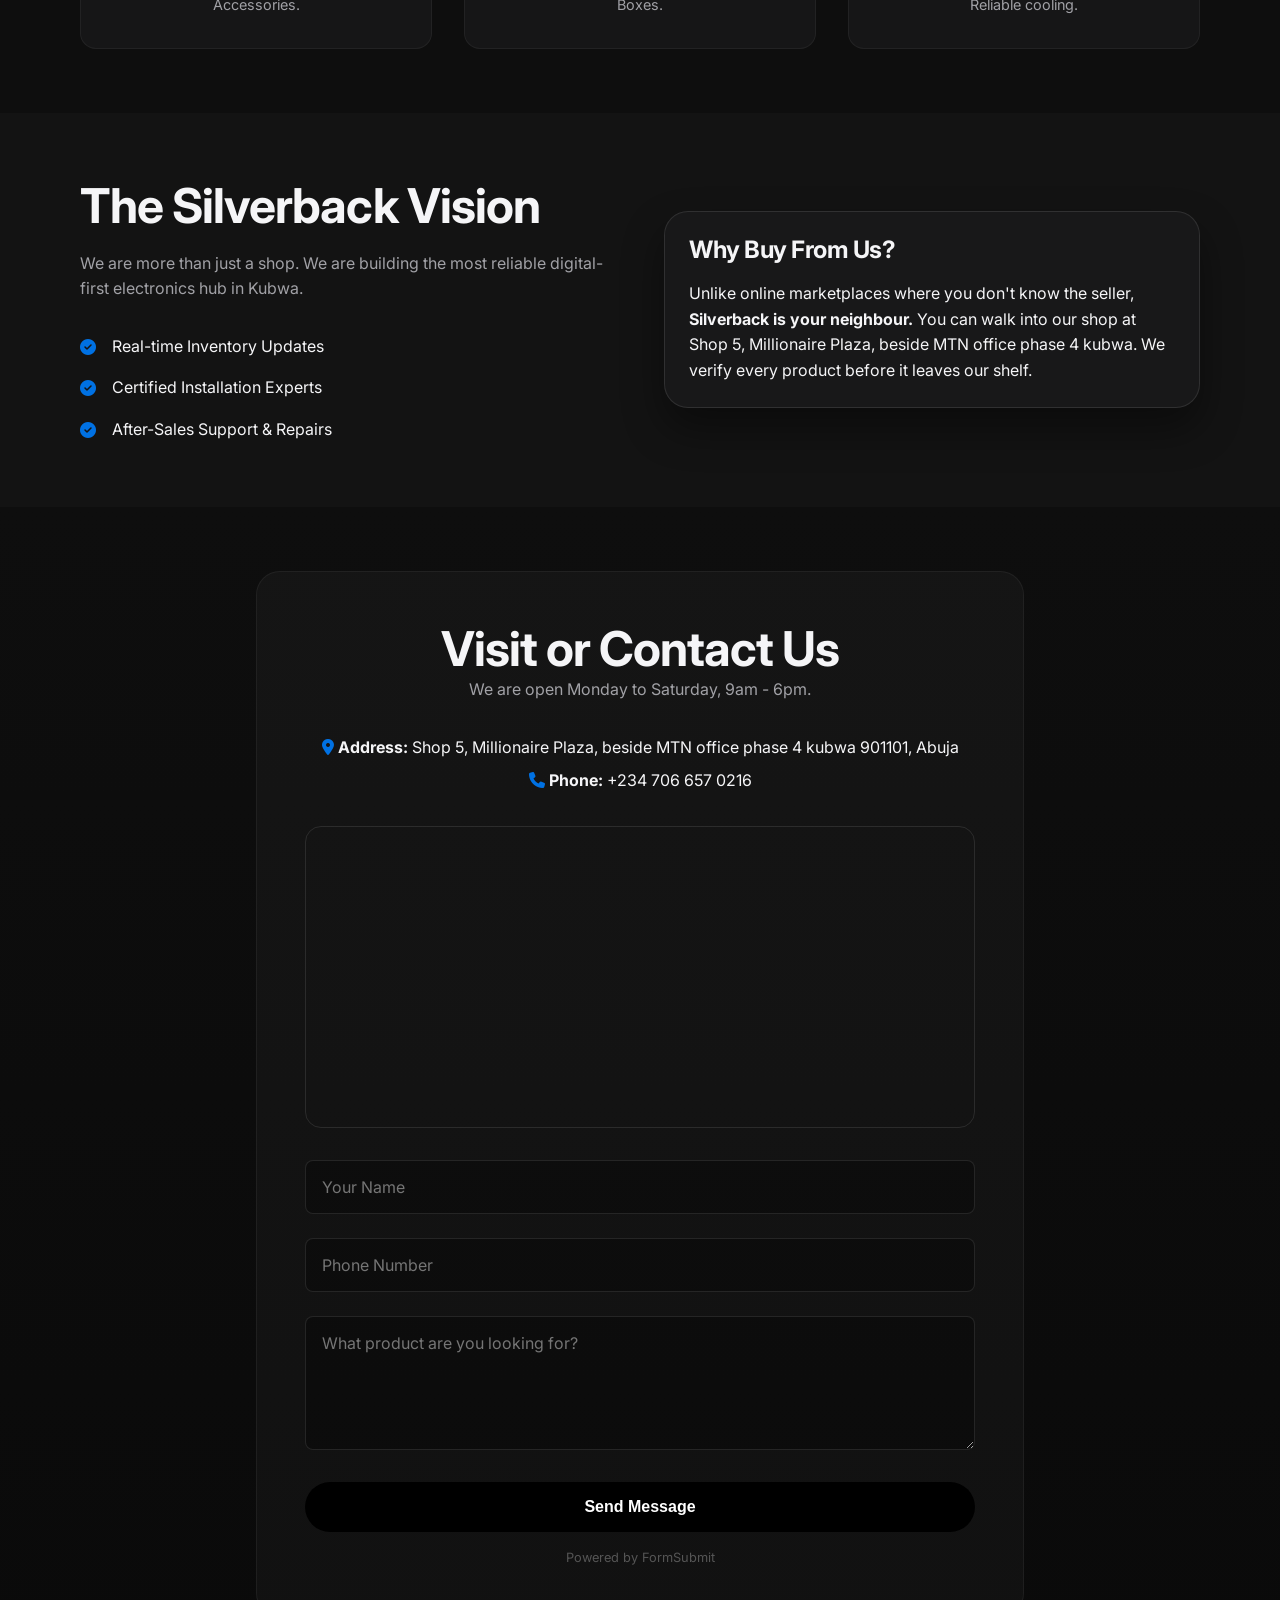
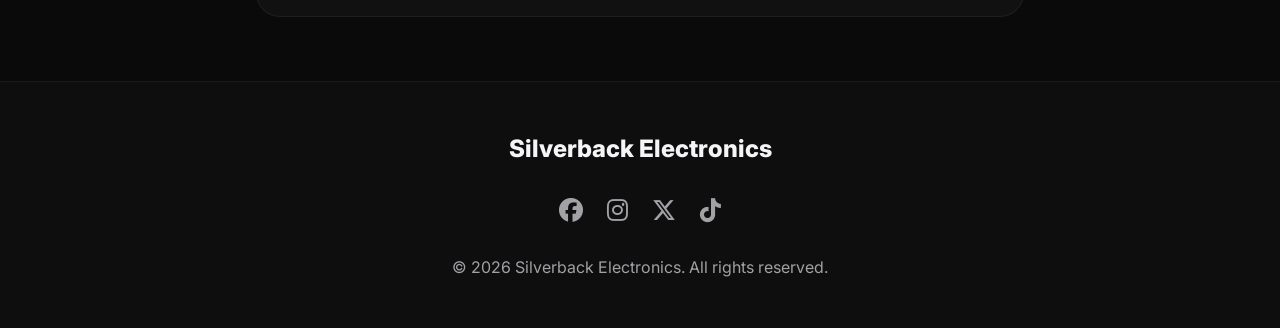
==== commit 8b5e994b: "Replace bolt icon with logo.jpg and update styling" ====
--- a/index.html
+++ b/index.html
@@ -137,7 +137,7 @@
   <header class="site-header">
     <div class="container nav-container">
       <a href="#" class="brand">
-        <i class="fa-solid fa-bolt" style="color: var(--text-main);"></i>
+        <img src="logo.jpg" alt="Silverback Electronics Logo" class="brand-logo">
         Silverback <span>Electronics</span>
       </a>
 
--- a/style.css
+++ b/style.css
@@ -152,6 +152,13 @@
   color: var(--text-muted);
 }
 
+.brand-logo {
+  height: 50px;
+  width: auto;
+  object-fit: contain;
+  border-radius: var(--radius-sm);
+}
+
 .nav-links {
   display: flex;
   gap: 2rem;
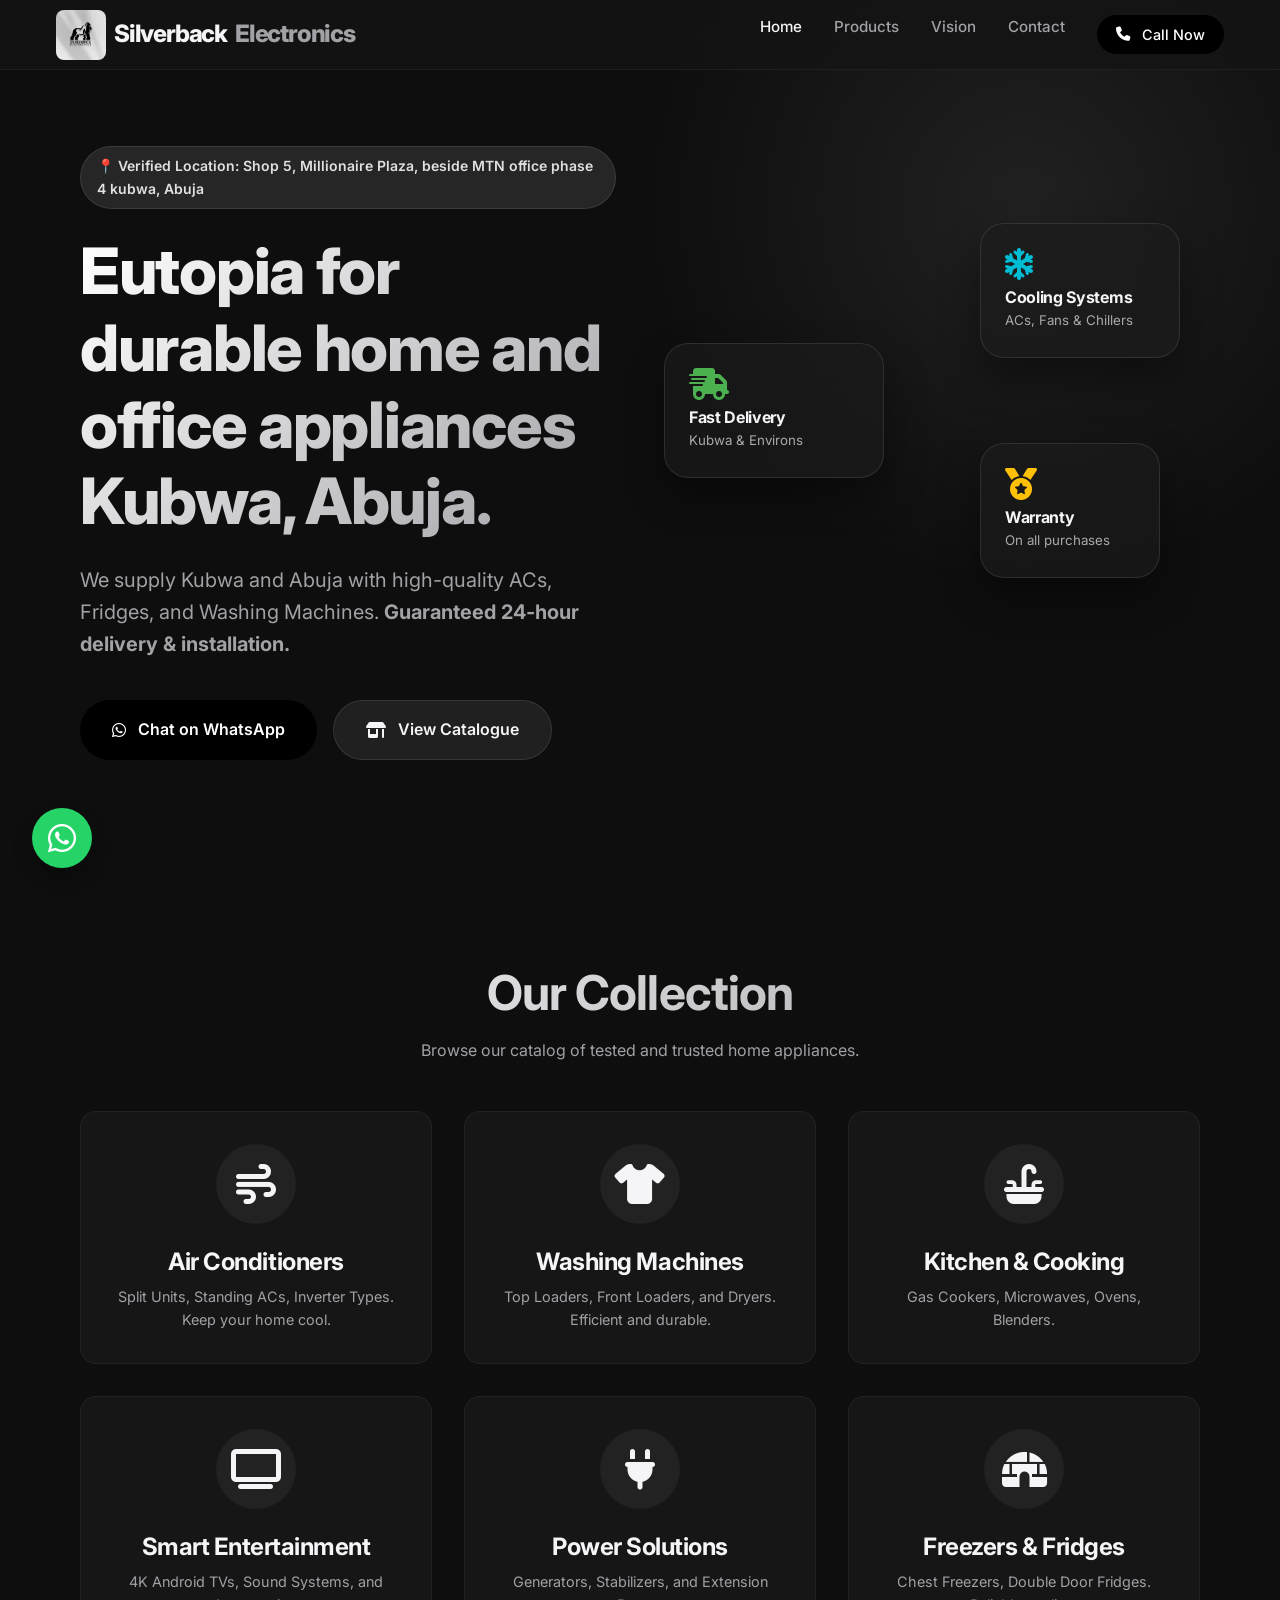
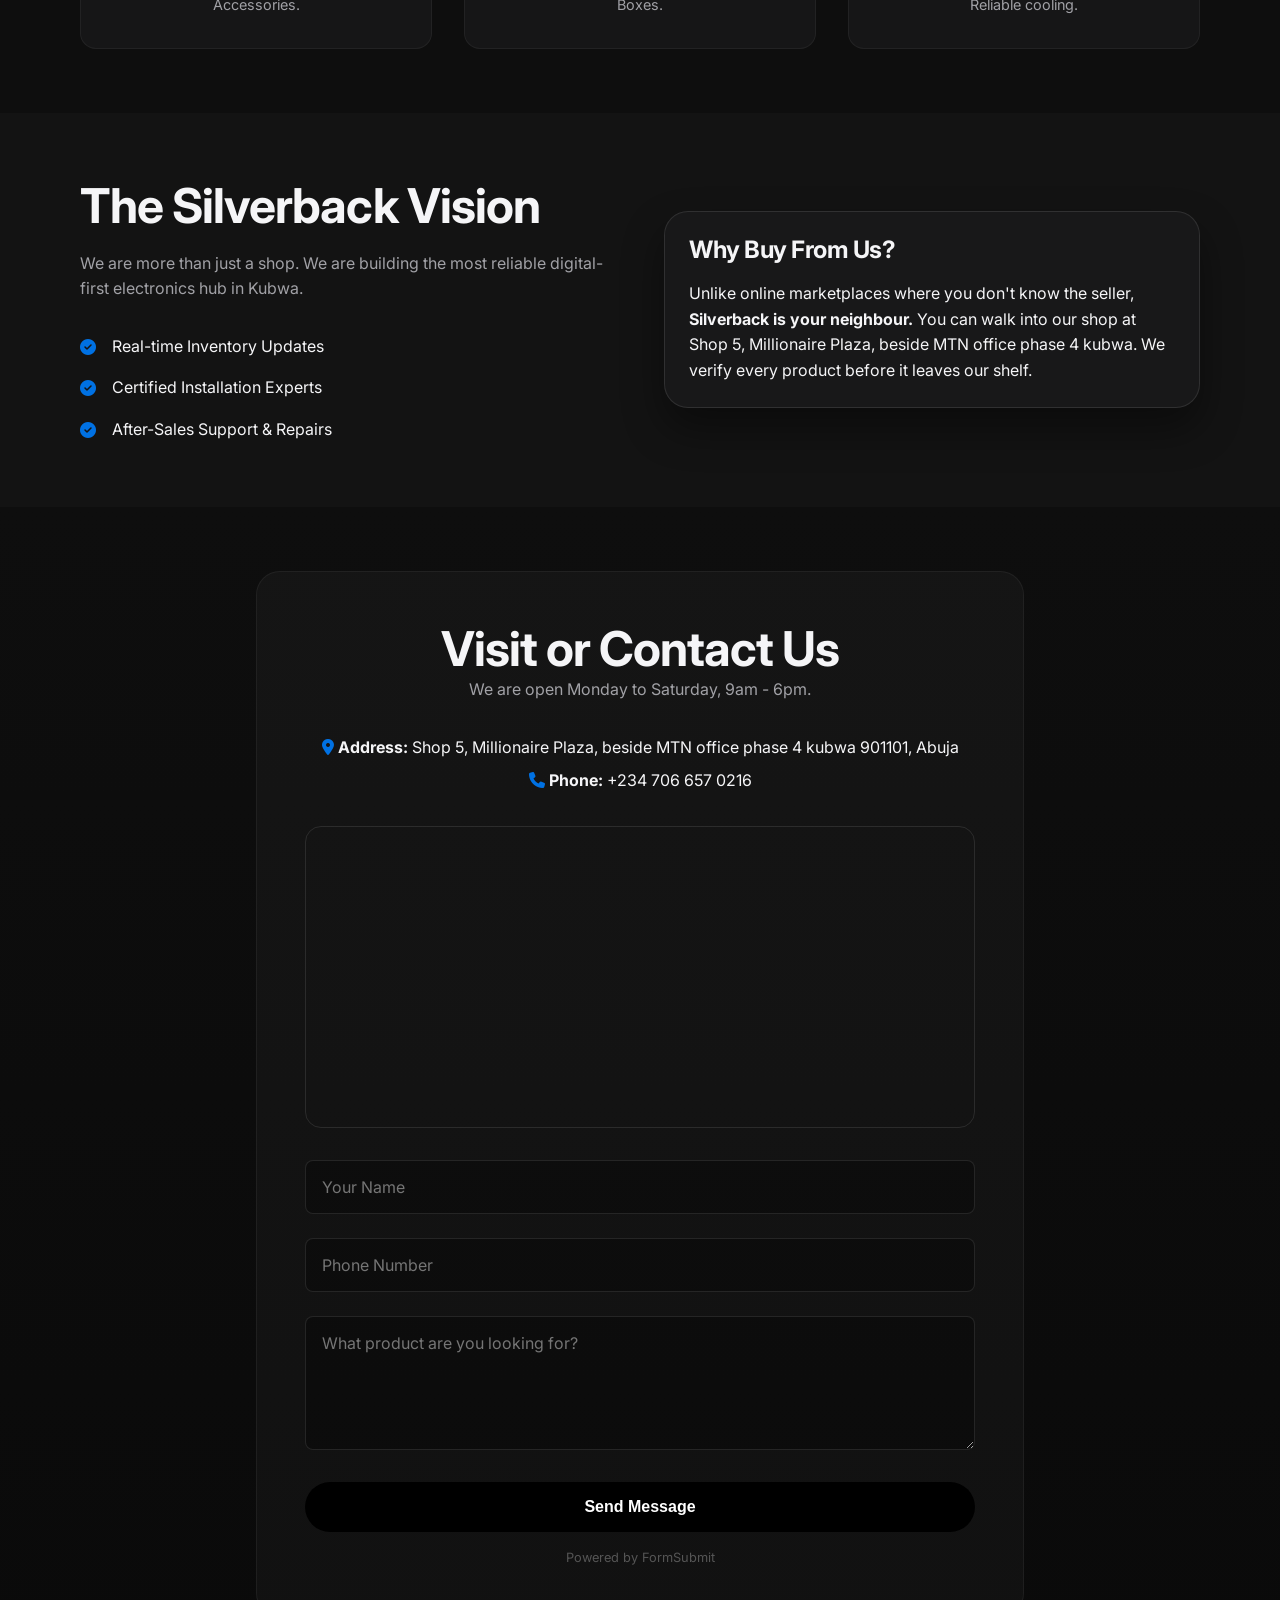
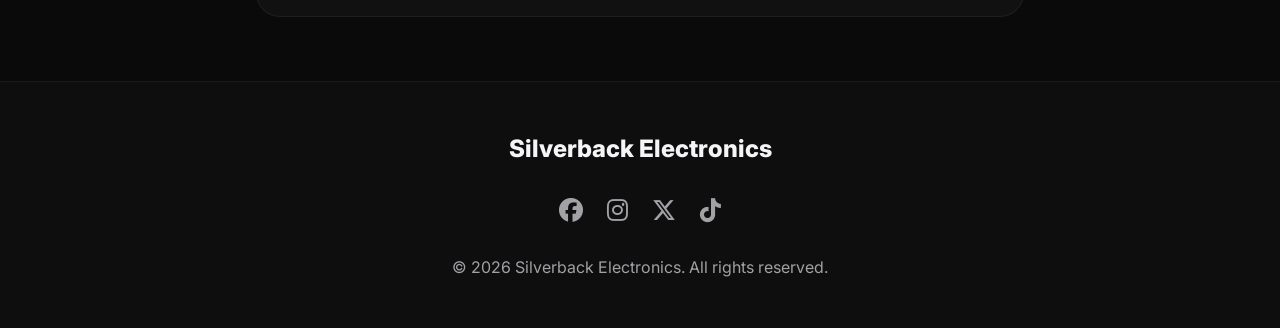
==== commit 243ed1ae: "Fix capitalization of Kubwa in H1" ====
--- a/index.html
+++ b/index.html
@@ -164,7 +164,7 @@
       <div class="hero-content">
         <span class="eyebrow">📍 Verified Location: Shop 5, Millionaire Plaza, beside MTN office phase 4 kubwa,
           Abuja</span>
-        <h1 class="text-gradient">Premium Electronics for Modern Homes.</h1>
+        <h1 class="text-gradient">Eutopia for durable home and office appliances Kubwa, Abuja.</h1>
         <p class="hero-desc">
           We supply Kubwa and Abuja with high-quality ACs, Fridges, and Washing Machines.
           <strong>Guaranteed 24-hour delivery & installation.</strong>
--- a/style.css
+++ b/style.css
@@ -479,4 +479,12 @@
     height: 300px;
     margin-top: 2rem;
   }
+
+  .brand {
+    font-size: 1.1rem;
+  }
+
+  .brand-logo {
+    height: 35px;
+  }
 }
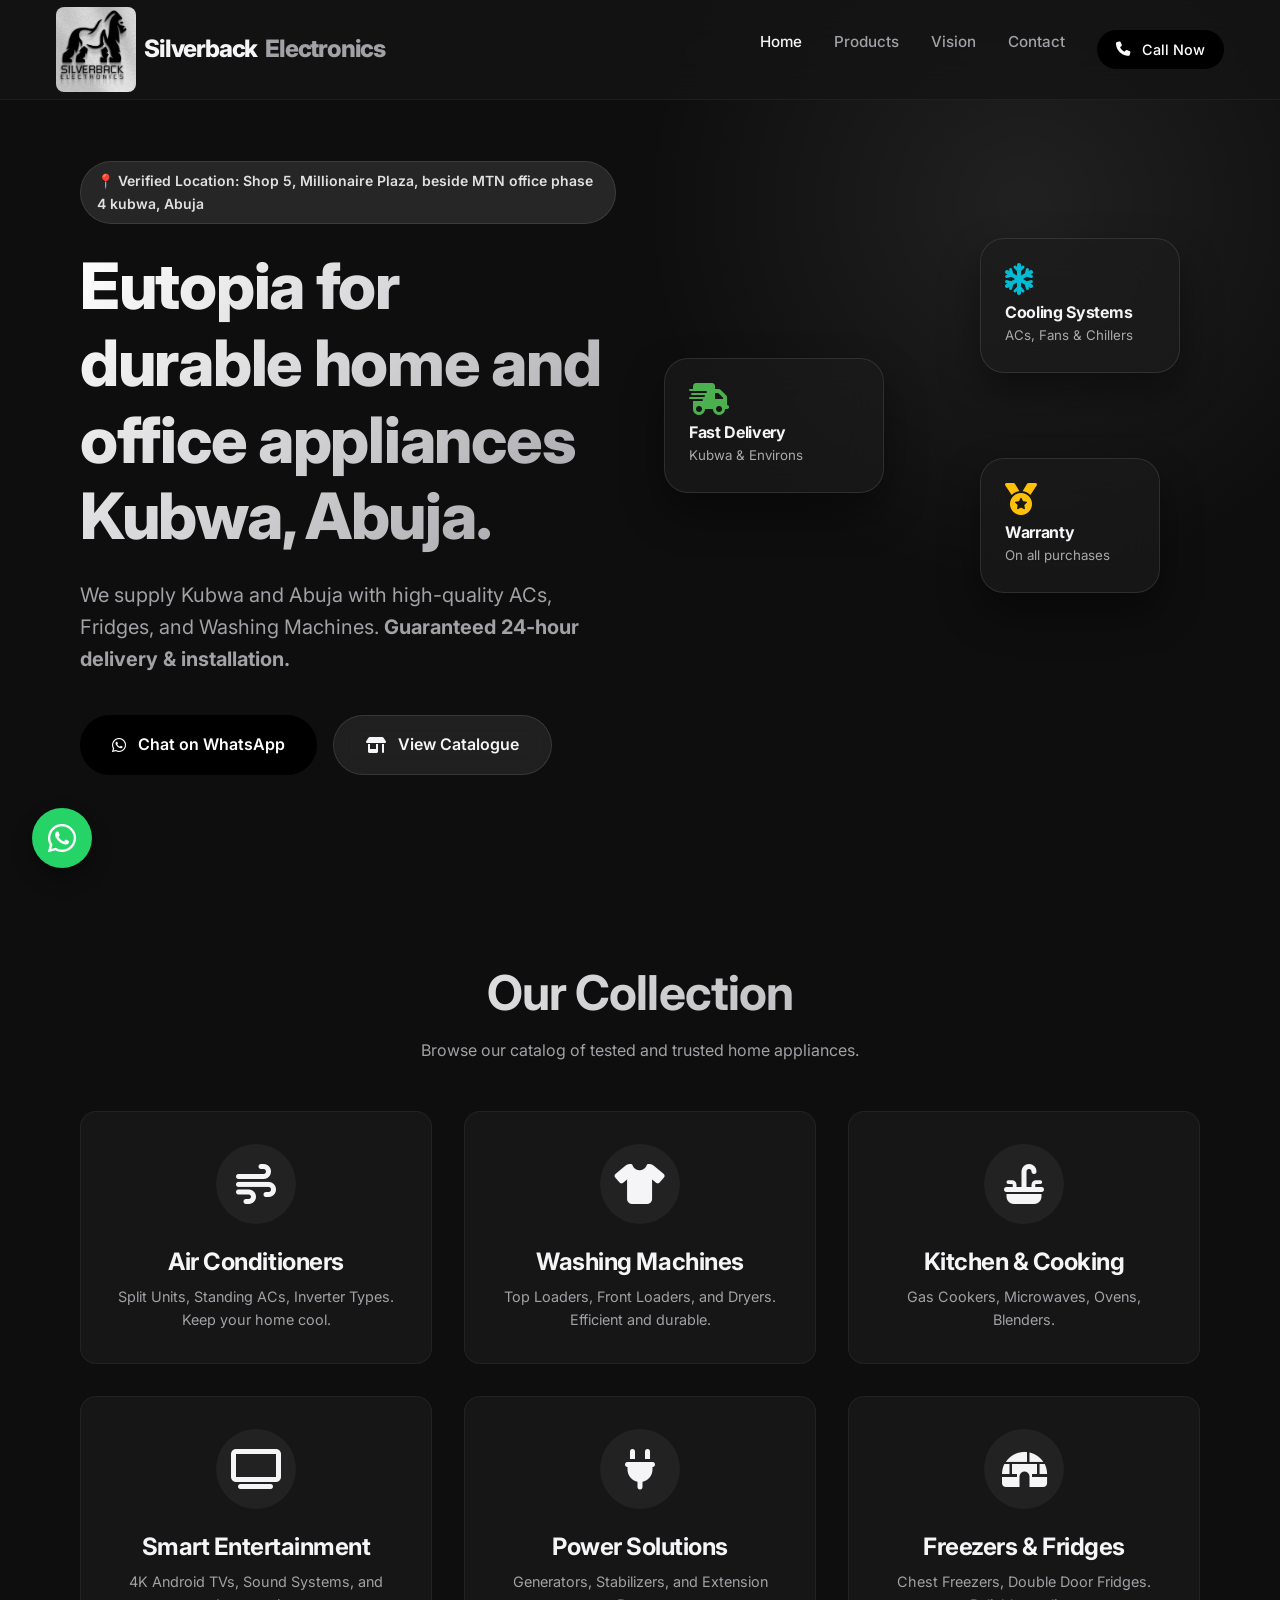
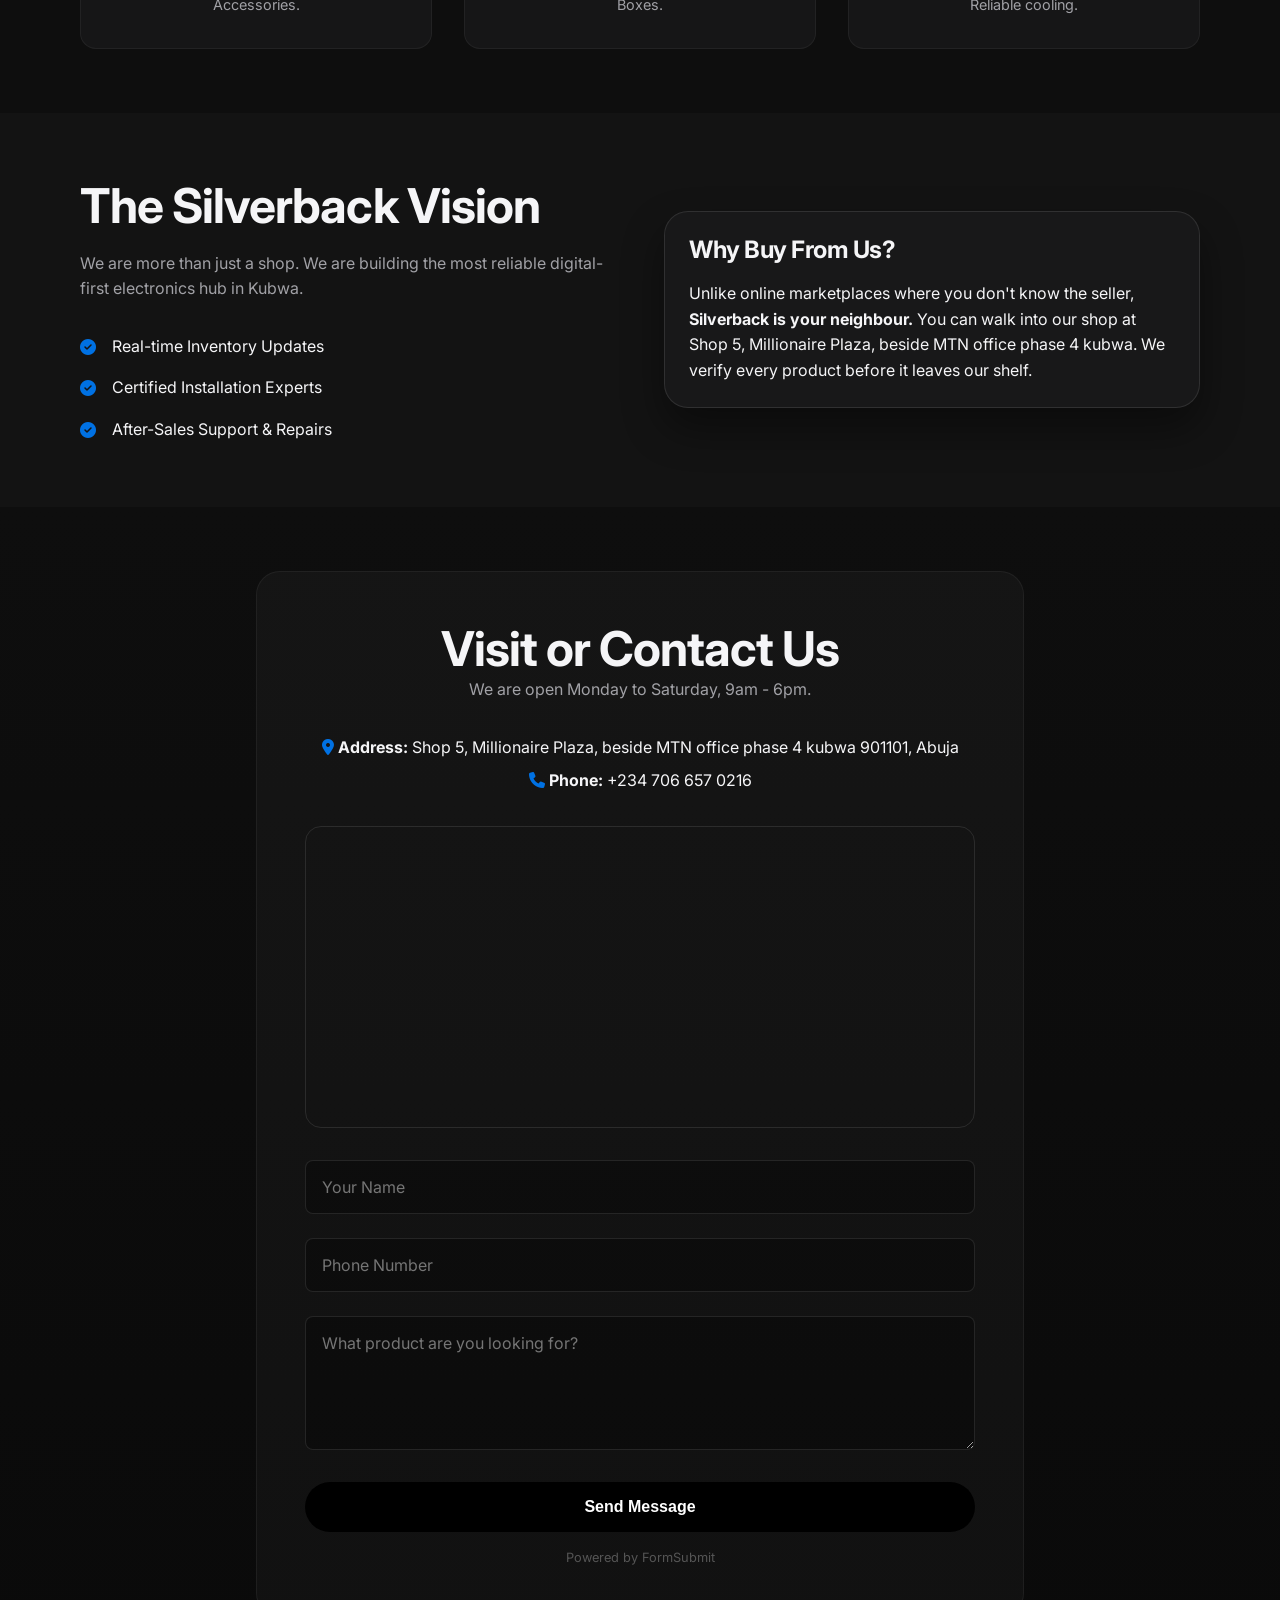
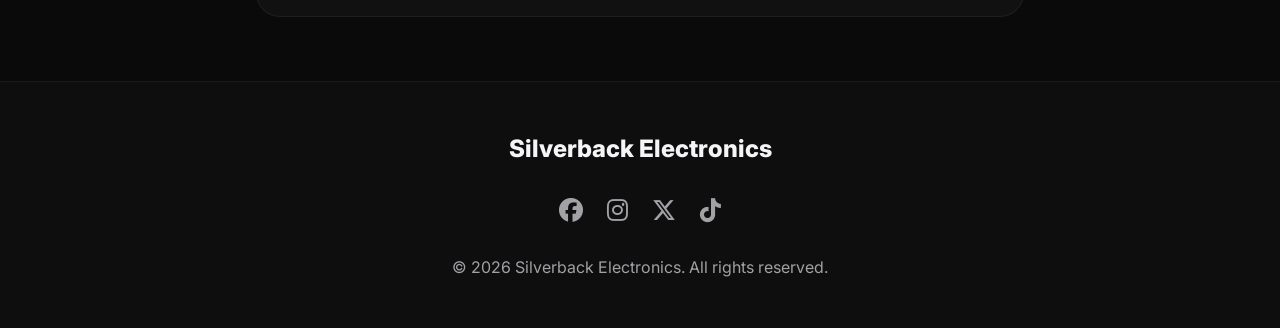
==== commit e31b4227: "Add robots.txt, update logo size and header height" ====
--- a/index.html
+++ b/index.html
@@ -339,7 +339,7 @@
           </iframe>
         </div>
 
-        <form action="https://formsubmit.co/your-email@example.com" method="POST">
+        <form action="https://formsubmit.co/silverbackelectronicsabj@gmail.com" method="POST">
           <div class="form-group">
             <input type="text" name="name" placeholder="Your Name" required>
           </div>
--- a/style.css
+++ b/style.css
@@ -23,7 +23,7 @@
 
   /* Spacing & Layout */
   --container-width: 1200px;
-  --header-height: 70px;
+  --header-height: 100px;
   --radius-lg: 24px;
   --radius-md: 16px;
   --radius-sm: 8px;
@@ -100,6 +100,7 @@
 
 .text-gradient {
   background: linear-gradient(135deg, #fff 0%, #a1a1a6 100%);
+  background-clip: text;
   -webkit-background-clip: text;
   -webkit-text-fill-color: transparent;
 }
@@ -153,7 +154,7 @@
 }
 
 .brand-logo {
-  height: 50px;
+  height: 85px;
   width: auto;
   object-fit: contain;
   border-radius: var(--radius-sm);
@@ -480,11 +481,16 @@
     margin-top: 2rem;
   }
 
+  /* Adjust header height for mobile */
+  :root {
+    --header-height: 80px;
+  }
+
   .brand {
     font-size: 1.1rem;
   }
 
   .brand-logo {
-    height: 35px;
+    height: 60px;
   }
 }
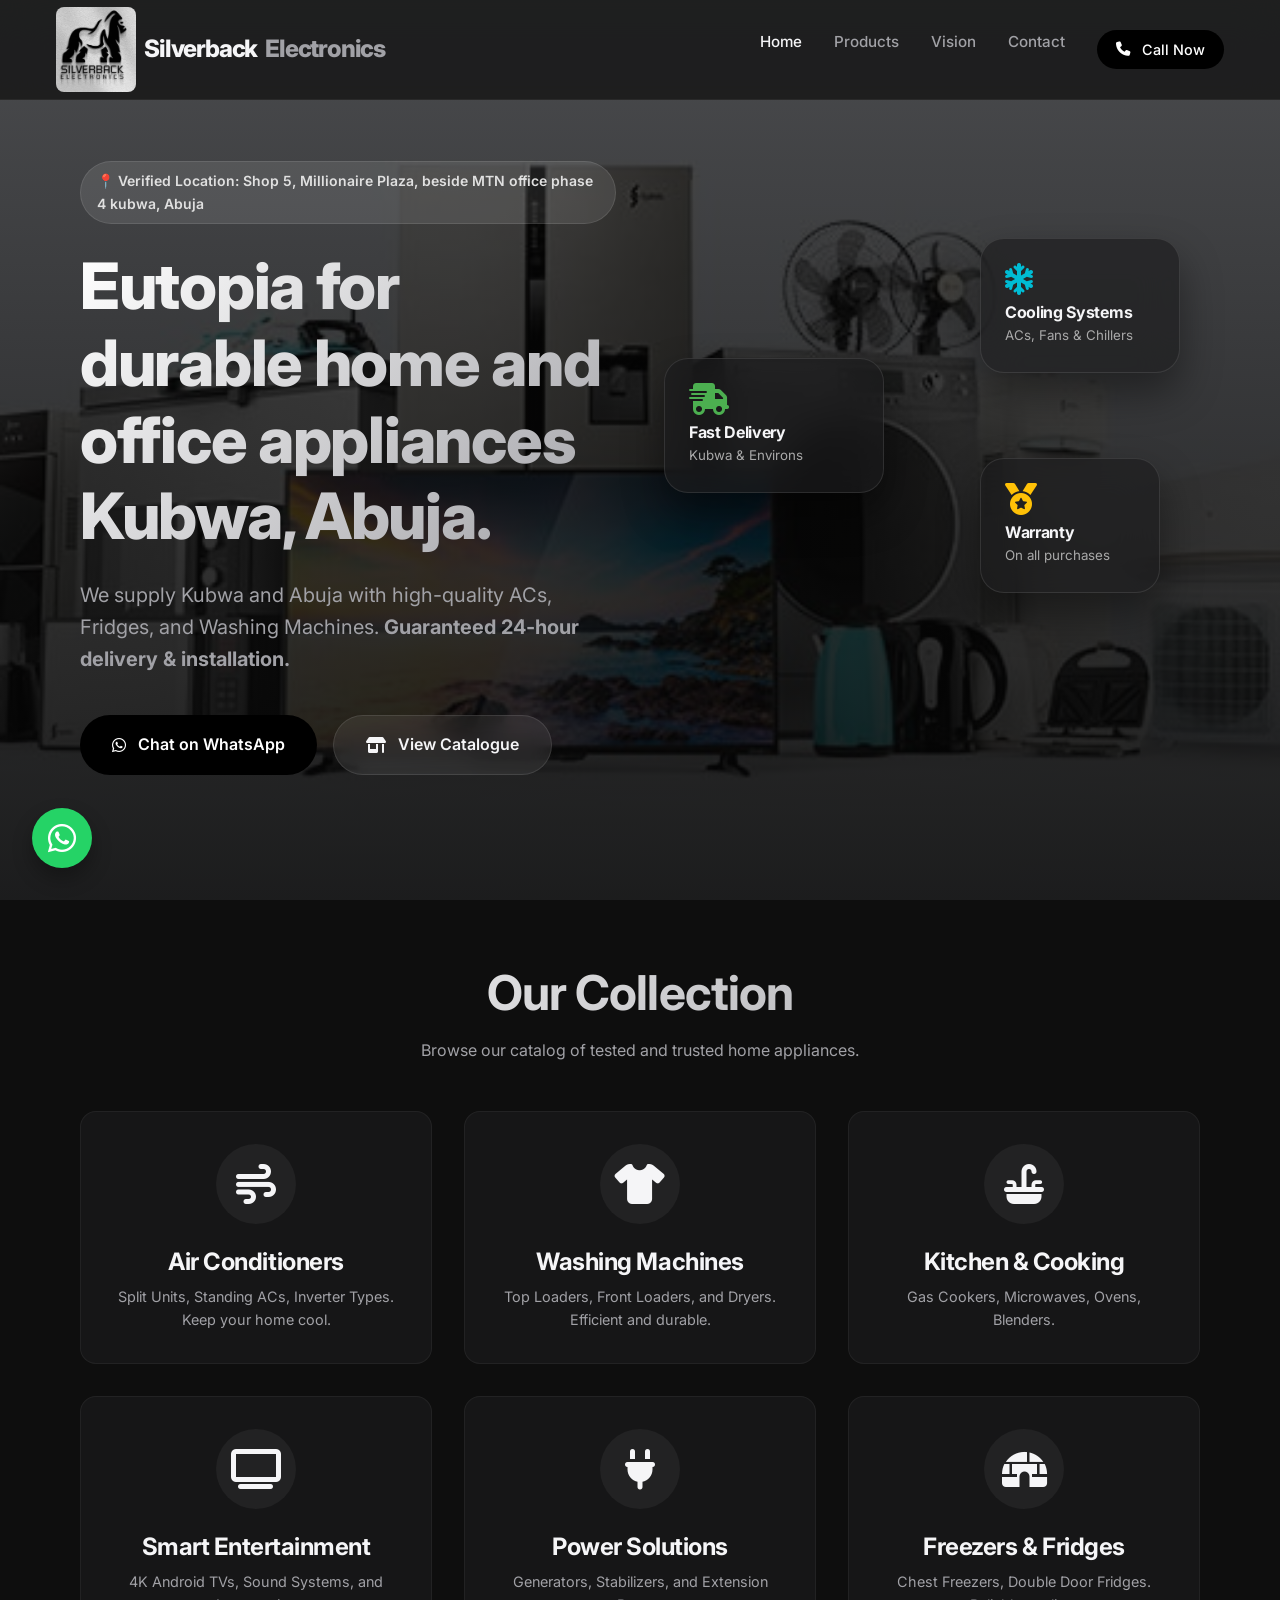
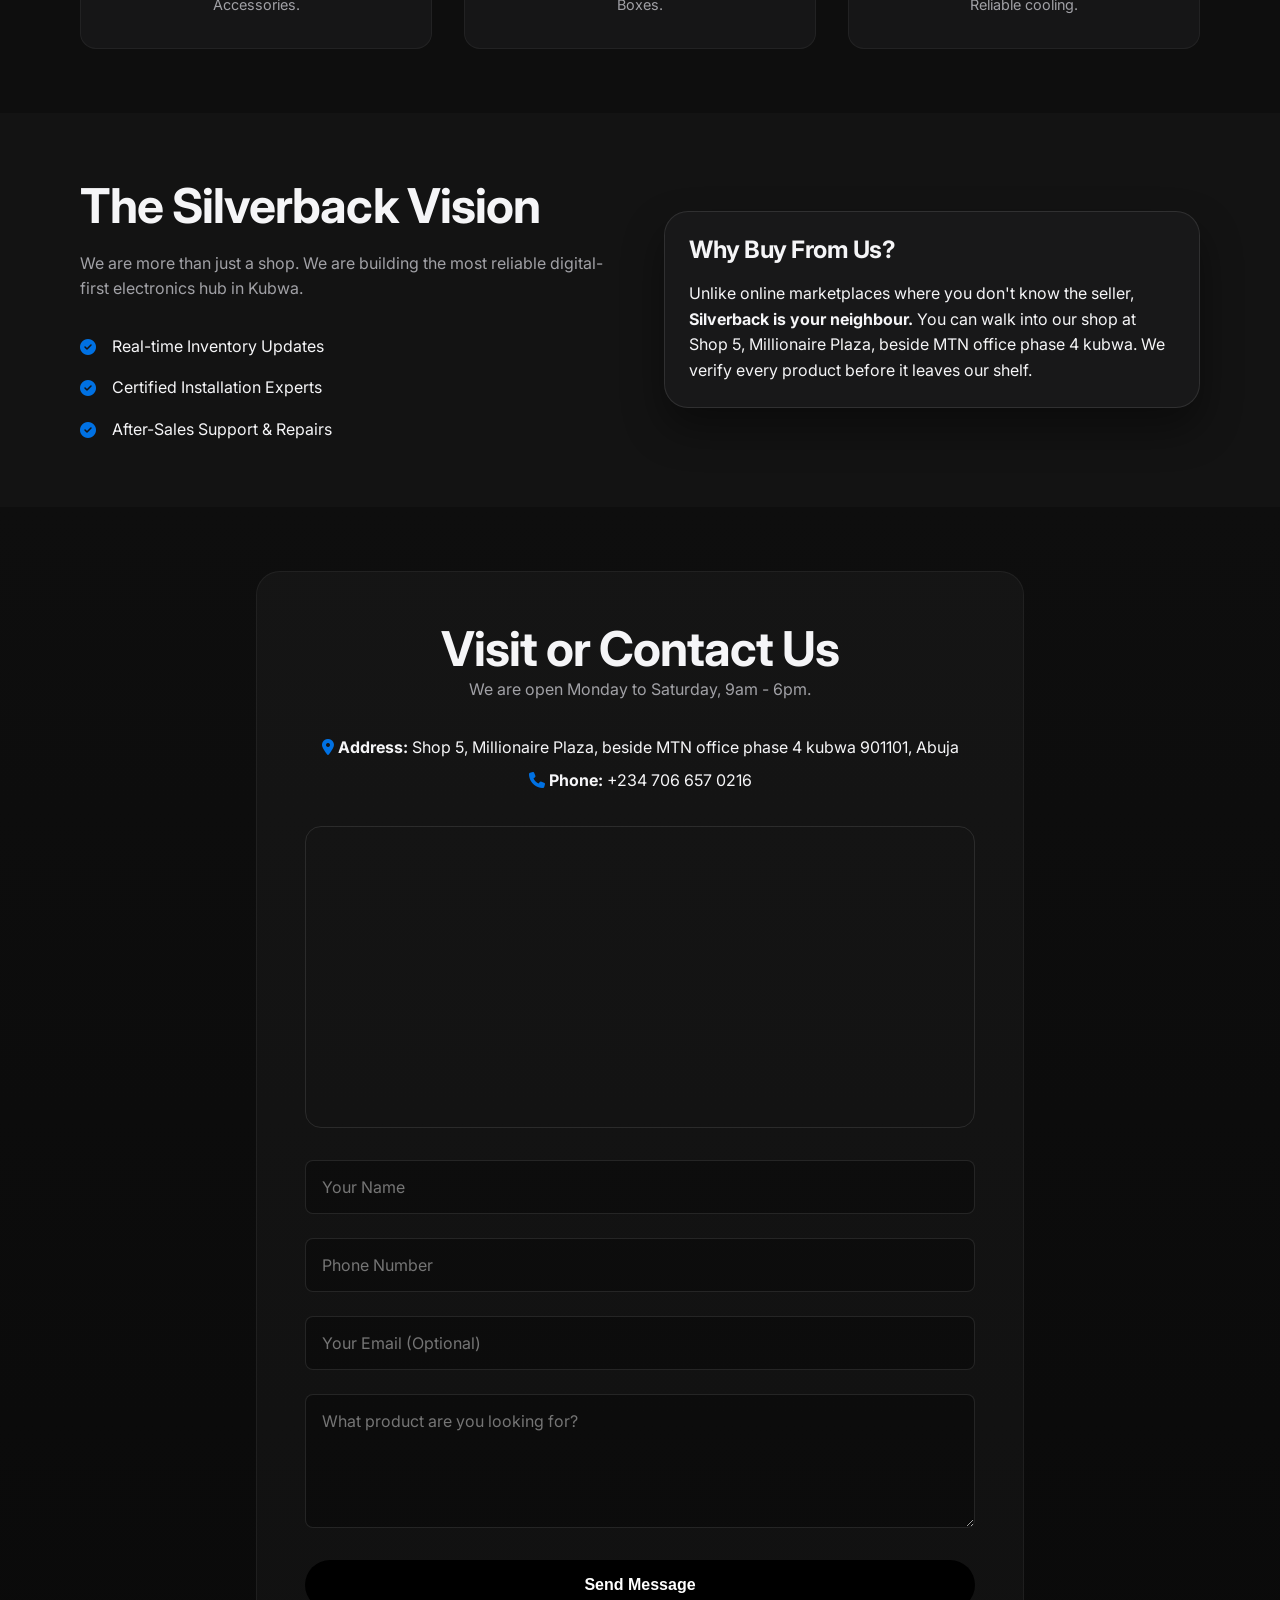
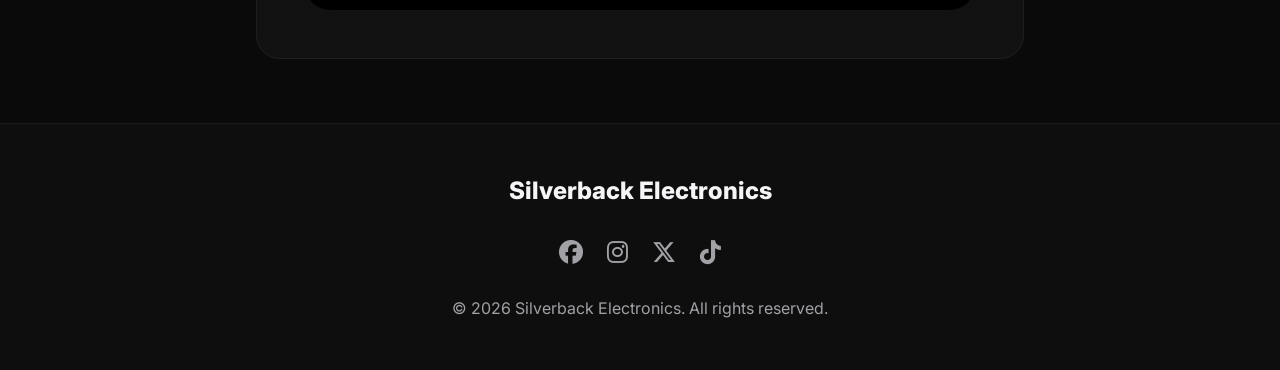
==== commit a14a6b2d: "Final polish: responsive thanks page, hero styling, and form improvements" ====
--- a/index.html
+++ b/index.html
@@ -183,20 +183,20 @@
       <div class="hero-visual">
         <!-- Stacked Cards Animation Placeholder -->
         <div class="hero-card-stack">
-          <div class="stat-card" style="top: 20px; right: 20px; width: 200px;">
-            <i class="fa-solid fa-snowflake" style="color: #00bcd4; font-size: 2rem; margin-bottom: 0.5rem;"></i>
-            <h4 style="margin:0;">Cooling Systems</h4>
-            <small style="color:#aaa;">ACs, Fans & Chillers</small>
-          </div>
-          <div class="stat-card" style="top: 140px; left: 0px; width: 220px; z-index: 2;">
-            <i class="fa-solid fa-truck-fast" style="color: #4caf50; font-size: 2rem; margin-bottom: 0.5rem;"></i>
-            <h4 style="margin:0;">Fast Delivery</h4>
-            <small style="color:#aaa;">Kubwa & Environs</small>
-          </div>
-          <div class="stat-card" style="top: 240px; right: 40px; width: 180px;">
-            <i class="fa-solid fa-medal" style="color: #ffc107; font-size: 2rem; margin-bottom: 0.5rem;"></i>
-            <h4 style="margin:0;">Warranty</h4>
-            <small style="color:#aaa;">On all purchases</small>
+          <div class="stat-card card-cooling">
+            <i class="fa-solid fa-snowflake"></i>
+            <h4>Cooling Systems</h4>
+            <small>ACs, Fans & Chillers</small>
+          </div>
+          <div class="stat-card card-delivery">
+            <i class="fa-solid fa-truck-fast"></i>
+            <h4>Fast Delivery</h4>
+            <small>Kubwa & Environs</small>
+          </div>
+          <div class="stat-card card-warranty">
+            <i class="fa-solid fa-medal"></i>
+            <h4>Warranty</h4>
+            <small>On all purchases</small>
           </div>
         </div>
       </div>
@@ -341,16 +341,21 @@
 
         <form action="https://formsubmit.co/silverbackelectronicsabj@gmail.com" method="POST">
           <div class="form-group">
+            <input type="hidden" name="_next" value="thanks.html">
+            <input type="hidden" name="_subject" value="New Inquiry from Website">
+
             <input type="text" name="name" placeholder="Your Name" required>
           </div>
           <div class="form-group">
             <input type="tel" name="phone" placeholder="Phone Number" required>
           </div>
           <div class="form-group">
+            <input type="email" name="_replyto" placeholder="Your Email (Optional)">
+          </div>
+          <div class="form-group">
             <textarea name="message" rows="5" placeholder="What product are you looking for?" required></textarea>
           </div>
           <button type="submit" class="btn btn-primary" style="width: 100%;">Send Message</button>
-          <p style="font-size: 0.8rem; color: #555; text-align: center; margin-top: 1rem;">Powered by FormSubmit</p>
         </form>
       </div>
     </div>
@@ -405,6 +410,13 @@
         navToggle.querySelector('i').classList.remove('fa-xmark');
       });
     });
+
+    // Set correct redirection URL for the contact form
+    const nextInput = document.querySelector('input[name="_next"]');
+    if (nextInput) {
+      // Robustly create absolute URL for thanks.html relative to current page
+      nextInput.value = new URL('thanks.html', window.location.href).href;
+    }
   </script>
 </body>
 
--- a/style.css
+++ b/style.css
@@ -194,6 +194,10 @@
   padding-top: var(--header-height);
   position: relative;
   overflow: hidden;
+  background: linear-gradient(to bottom, rgba(5, 5, 5, 0.7), rgba(5, 5, 5, 0.9)), url('hero.jpg');
+  background-size: cover;
+  background-position: center;
+  background-attachment: fixed;
 }
 
 /* Background Glow Effect */
@@ -309,6 +313,31 @@
   transform: scale(1.05);
   z-index: 10;
 }
+
+.card-cooling {
+  top: 20px;
+  right: 20px;
+  width: 200px;
+}
+.card-cooling i { color: #00bcd4; font-size: 2rem; margin-bottom: 0.5rem; }
+
+.card-delivery {
+  top: 140px;
+  left: 0px;
+  width: 220px;
+  z-index: 2;
+}
+.card-delivery i { color: #4caf50; font-size: 2rem; margin-bottom: 0.5rem; }
+
+.card-warranty {
+  top: 240px;
+  right: 40px;
+  width: 180px;
+}
+.card-warranty i { color: #ffc107; font-size: 2rem; margin-bottom: 0.5rem; }
+
+.stat-card h4 { margin: 0; }
+.stat-card small { color: #aaa; }
 
 /* Product Grid */
 .products-grid {
@@ -477,8 +506,22 @@
   }
 
   .hero-card-stack {
-    height: 300px;
-    margin-top: 2rem;
+    height: auto;
+    margin-top: 3rem;
+    display: flex;
+    flex-direction: column;
+    gap: 1rem;
+    align-items: center;
+  }
+  
+  .stat-card {
+    position: relative;
+    top: auto !important;
+    left: auto !important;
+    right: auto !important;
+    width: 100% !important;
+    max-width: 320px;
+    transform: none;
   }
 
   /* Adjust header height for mobile */
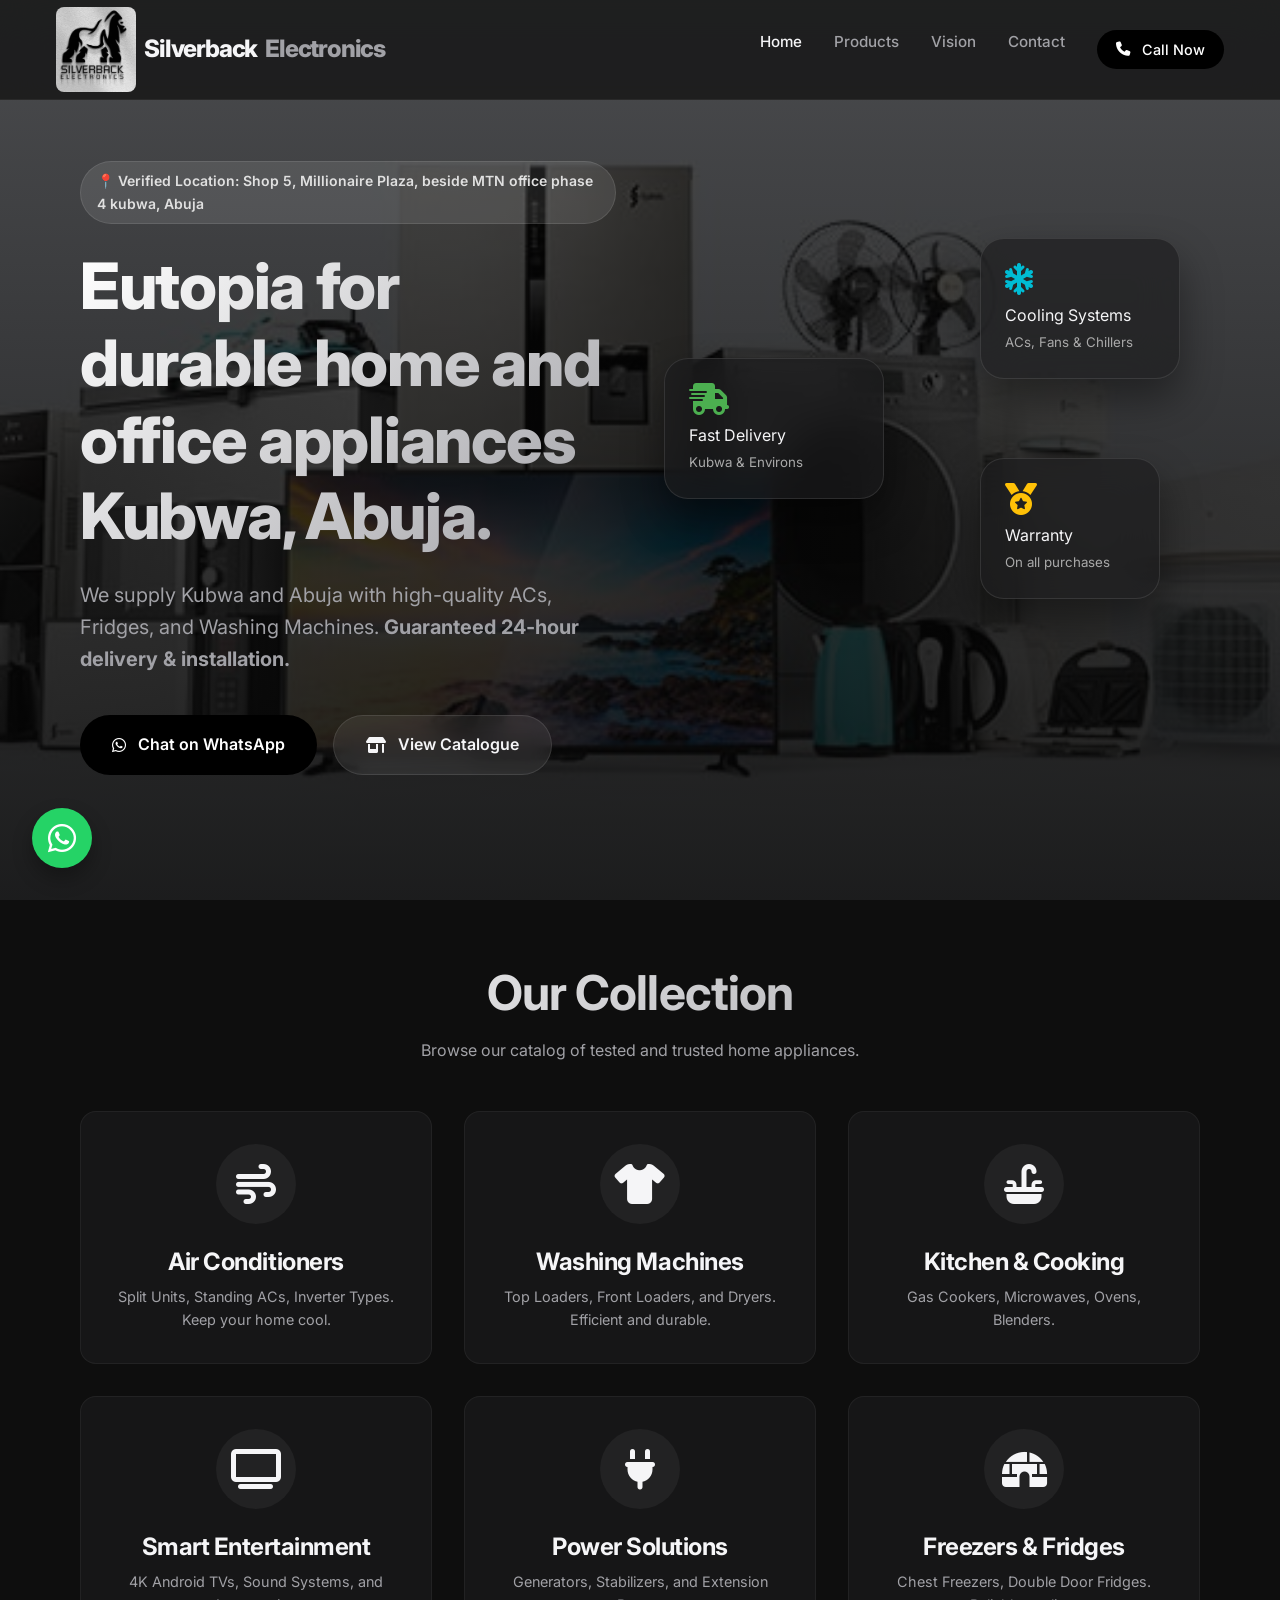
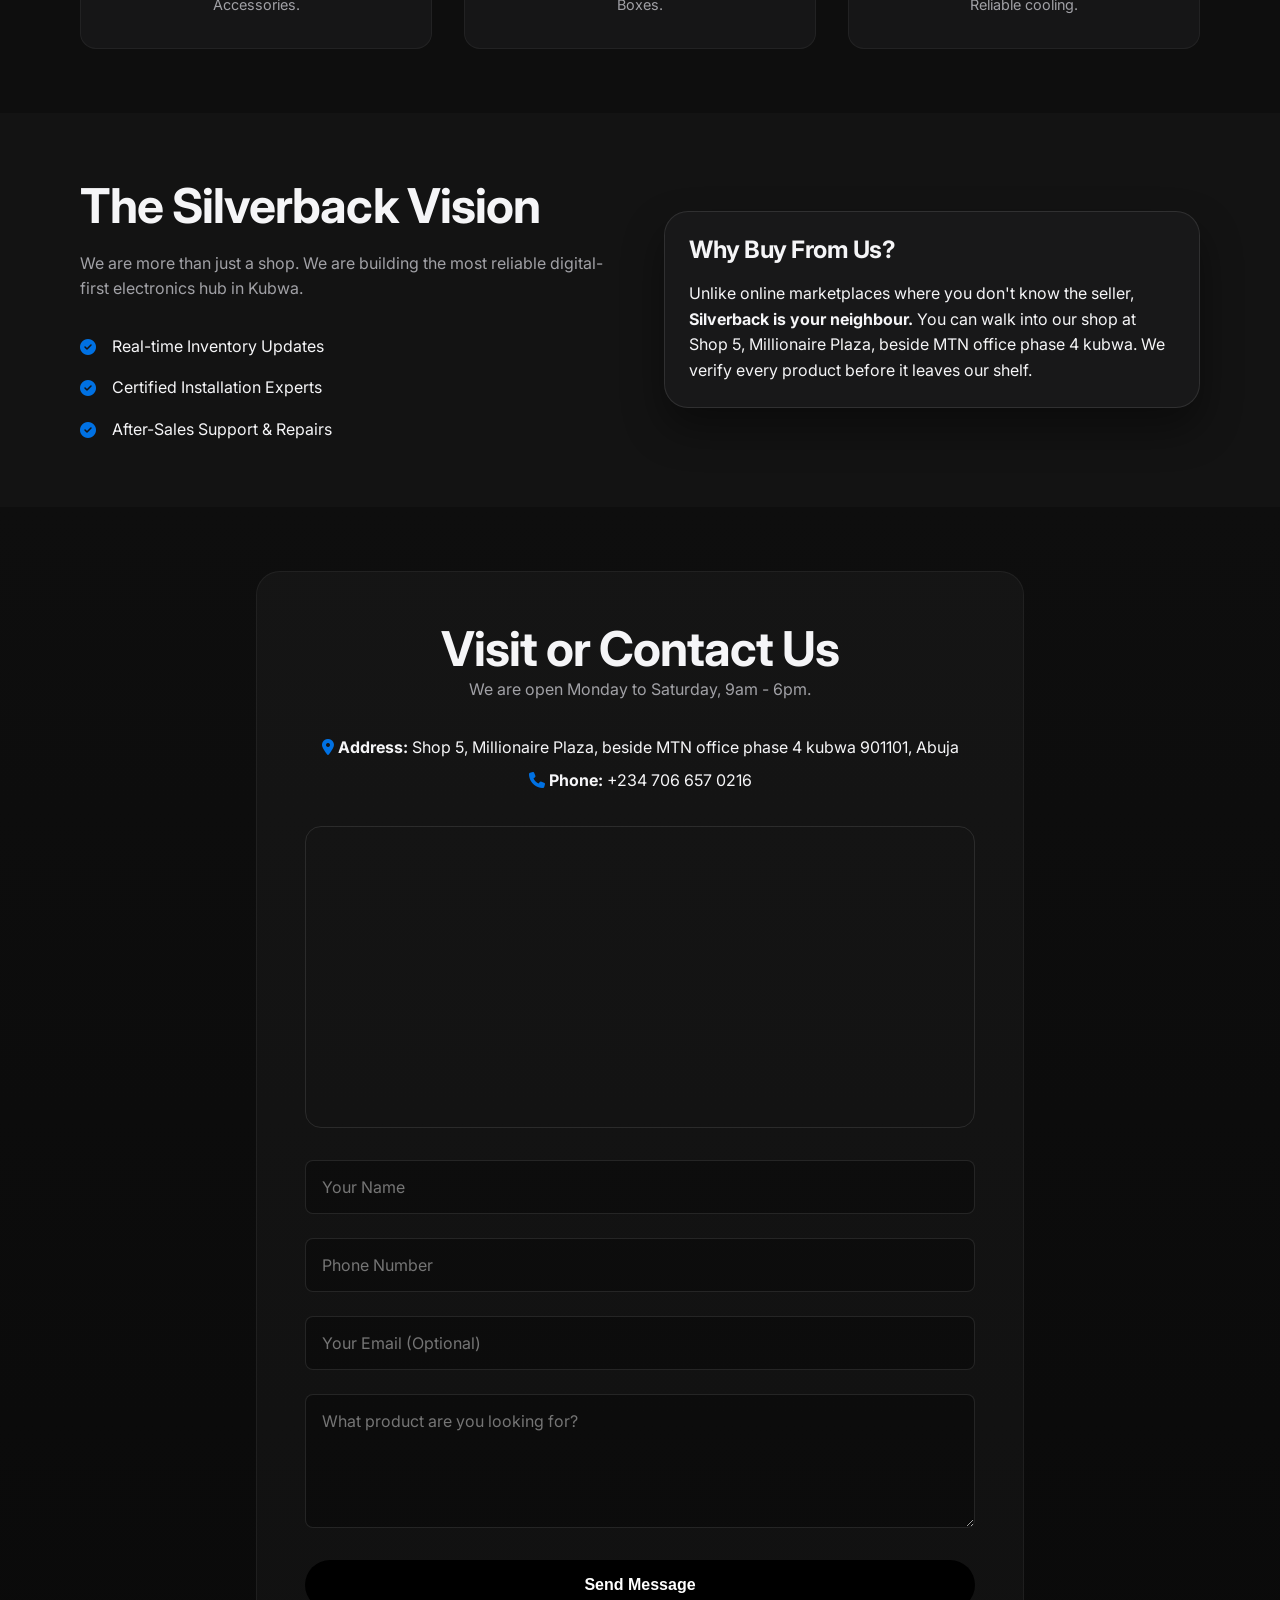
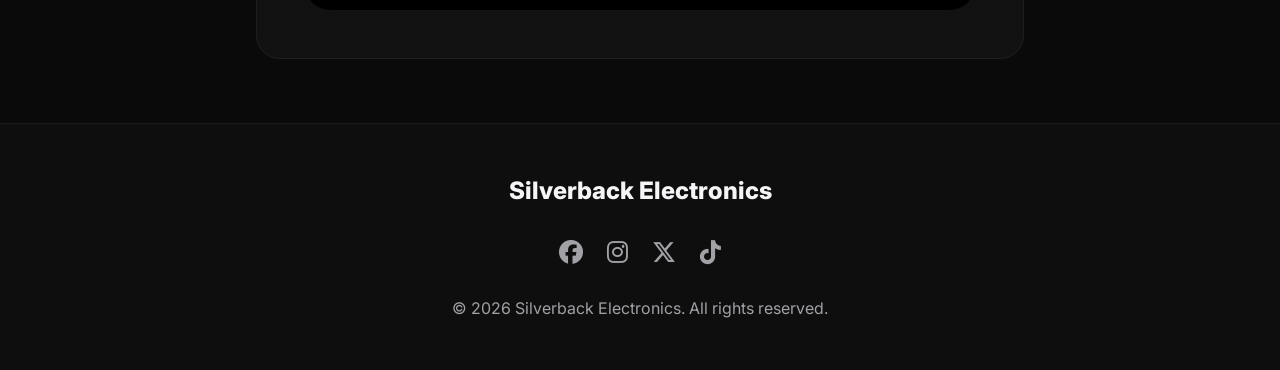
==== commit 1ca92d8a: "Optimize performance: defer Google Fonts loading" ====
--- a/index.html
+++ b/index.html
@@ -20,7 +20,7 @@
   <meta property="og:title" content="Silverback Electronics - Premium Home Appliances in Kubwa">
   <meta property="og:description"
     content="Upgrade your home with trusted electronics. Official retailer for ACs, Fridges, and Cookers. Visit us at Shop 5, Millionaire Plaza, Kubwa.">
-  <meta property="og:url" content="https://silverbackelectronics.com">
+  <meta property="og:url" content="https://silverbackelectronics.com.ng">
   <meta property="og:image" content="logo.jpg">
   <meta property="business:contact_data:street_address" content="Shop 5, Millionaire Plaza, Beside MTN Office">
   <meta property="business:contact_data:locality" content="Kubwa">
@@ -41,10 +41,18 @@
   <!-- Fonts -->
   <link rel="preconnect" href="https://fonts.googleapis.com">
   <link rel="preconnect" href="https://fonts.gstatic.com" crossorigin>
-  <link href="https://fonts.googleapis.com/css2?family=Inter:wght@400;500;600;700;800&display=swap" rel="stylesheet">
-
-  <!-- Icons -->
-  <link rel="stylesheet" href="https://cdnjs.cloudflare.com/ajax/libs/font-awesome/6.5.1/css/all.min.css">
+  <link href="https://fonts.googleapis.com/css2?family=Inter:wght@400;500;600;700;800&display=swap" rel="stylesheet"
+    media="print" onload="this.media='all'">
+  <noscript>
+    <link href="https://fonts.googleapis.com/css2?family=Inter:wght@400;500;600;700;800&display=swap" rel="stylesheet">
+  </noscript>
+
+  <!-- Icons (Deferred) -->
+  <link rel="stylesheet" href="https://cdnjs.cloudflare.com/ajax/libs/font-awesome/6.5.1/css/all.min.css" media="print"
+    onload="this.media='all'">
+  <noscript>
+    <link rel="stylesheet" href="https://cdnjs.cloudflare.com/ajax/libs/font-awesome/6.5.1/css/all.min.css">
+  </noscript>
 
   <!-- Styles -->
   <link rel="stylesheet" href="style.css">
@@ -56,8 +64,8 @@
       "@type": "ElectronicsStore",
       "name": "Silverback Electronics",
       "image": "logo.jpg",
-      "@id": "https://silverbackelectronics.com",
-      "url": "https://silverbackelectronics.com",
+      "@id": "https://silverbackelectronics.com.ng",
+      "url": "https://silverbackelectronics.com.ng",
       "telephone": "+2347066570216",
       "priceRange": "₦₦",
       "address": {
@@ -137,7 +145,7 @@
   <header class="site-header">
     <div class="container nav-container">
       <a href="#" class="brand">
-        <img src="logo.jpg" alt="Silverback Electronics Logo" class="brand-logo">
+        <img src="logo.jpg" alt="Silverback Electronics Logo" class="brand-logo" width="85" height="85">
         Silverback <span>Electronics</span>
       </a>
 
@@ -158,266 +166,274 @@
   </header>
 
   <!-- Hero Section -->
-  <section id="home" class="hero-section">
-    <div class="hero-bg-glow"></div>
-    <div class="container hero-grid">
-      <div class="hero-content">
-        <span class="eyebrow">📍 Verified Location: Shop 5, Millionaire Plaza, beside MTN office phase 4 kubwa,
-          Abuja</span>
-        <h1 class="text-gradient">Eutopia for durable home and office appliances Kubwa, Abuja.</h1>
-        <p class="hero-desc">
-          We supply Kubwa and Abuja with high-quality ACs, Fridges, and Washing Machines.
-          <strong>Guaranteed 24-hour delivery & installation.</strong>
-        </p>
-        <div class="hero-actions">
-          <a href="https://wa.me/2347066570216?text=Hello%20Silverback,%20I%20want%20to%20buy..."
-            class="btn btn-primary">
-            <i class="fa-brands fa-whatsapp"></i> Chat on WhatsApp
-          </a>
-          <a href="#products" class="btn btn-glass">
-            <i class="fa-solid fa-shop"></i> View Catalogue
-          </a>
+  <main>
+    <section id="home" class="hero-section">
+      <div class="hero-bg-glow"></div>
+      <div class="container hero-grid">
+        <div class="hero-content">
+          <span class="eyebrow">📍 Verified Location: Shop 5, Millionaire Plaza, beside MTN office phase 4 kubwa,
+            Abuja</span>
+          <h1 class="text-gradient">Eutopia for durable home and office appliances Kubwa, Abuja.</h1>
+          <p class="hero-desc">
+            We supply Kubwa and Abuja with high-quality ACs, Fridges, and Washing Machines.
+            <strong>Guaranteed 24-hour delivery & installation.</strong>
+          </p>
+          <div class="hero-actions">
+            <a href="https://wa.me/2347066570216?text=Hello%20Silverback,%20I%20want%20to%20buy..."
+              class="btn btn-primary" target="_blank" rel="noopener noreferrer"
+              aria-label="Start a WhatsApp chat with us">
+              <i class="fa-brands fa-whatsapp"></i> Chat on WhatsApp
+            </a>
+            <a href="#products" class="btn btn-glass">
+              <i class="fa-solid fa-shop"></i> View Catalogue
+            </a>
+          </div>
+        </div>
+
+        <div class="hero-visual">
+          <!-- Stacked Cards Animation Placeholder -->
+          <div class="hero-card-stack">
+            <div class="stat-card card-cooling">
+              <i class="fa-solid fa-snowflake"></i>
+              <div class="stat-card-title">Cooling Systems</div>
+              <small>ACs, Fans & Chillers</small>
+            </div>
+            <div class="stat-card card-delivery">
+              <i class="fa-solid fa-truck-fast"></i>
+              <div class="stat-card-title">Fast Delivery</div>
+              <small>Kubwa & Environs</small>
+            </div>
+            <div class="stat-card card-warranty">
+              <i class="fa-solid fa-medal"></i>
+              <div class="stat-card-title">Warranty</div>
+              <small>On all purchases</small>
+            </div>
+          </div>
         </div>
       </div>
-
-      <div class="hero-visual">
-        <!-- Stacked Cards Animation Placeholder -->
-        <div class="hero-card-stack">
-          <div class="stat-card card-cooling">
-            <i class="fa-solid fa-snowflake"></i>
-            <h4>Cooling Systems</h4>
-            <small>ACs, Fans & Chillers</small>
-          </div>
-          <div class="stat-card card-delivery">
-            <i class="fa-solid fa-truck-fast"></i>
-            <h4>Fast Delivery</h4>
-            <small>Kubwa & Environs</small>
-          </div>
-          <div class="stat-card card-warranty">
-            <i class="fa-solid fa-medal"></i>
-            <h4>Warranty</h4>
-            <small>On all purchases</small>
+    </section>
+
+    <!-- Catalogue / Products -->
+    <section id="products">
+      <div class="container">
+        <div style="text-align: center; margin-bottom: 3rem;">
+          <h2 class="text-gradient">Our Collection</h2>
+          <p style="color: var(--text-muted); max-width: 600px; margin: 1rem auto;">
+            Browse our catalog of tested and trusted home appliances.
+          </p>
+        </div>
+
+        <div class="products-grid">
+          <!-- Product 1 -->
+          <div class="product-card">
+            <div class="product-icon">
+              <i class="fa-solid fa-wind"></i>
+            </div>
+            <h3>Air Conditioners</h3>
+            <p>Split Units, Standing ACs, Inverter Types. Keep your home cool.</p>
+          </div>
+
+          <!-- Product 2 -->
+          <div class="product-card">
+            <div class="product-icon">
+              <i class="fa-solid fa-shirt"></i>
+            </div>
+            <h3>Washing Machines</h3>
+            <p>Top Loaders, Front Loaders, and Dryers. Efficient and durable.</p>
+          </div>
+
+          <!-- Product 3 -->
+          <div class="product-card">
+            <div class="product-icon">
+              <i class="fa-solid fa-sink"></i> <!-- Icon for appliance -->
+              <!-- Using Sink as proxy for Kitchen/White goods if better icon not found, FontAwesome v6 'kitchen-set' is good too -->
+            </div>
+            <h3>Kitchen & Cooking</h3>
+            <p>Gas Cookers, Microwaves, Ovens, Blenders.</p>
+          </div>
+
+          <!-- Product 4 -->
+          <div class="product-card">
+            <div class="product-icon">
+              <i class="fa-solid fa-tv"></i>
+            </div>
+            <h3>Smart Entertainment</h3>
+            <p>4K Android TVs, Sound Systems, and Accessories.</p>
+          </div>
+
+          <!-- Product 5 -->
+          <div class="product-card">
+            <div class="product-icon">
+              <i class="fa-solid fa-plug"></i>
+            </div>
+            <h3>Power Solutions</h3>
+            <p>Generators, Stabilizers, and Extension Boxes.</p>
+          </div>
+
+          <!-- Product 6 -->
+          <div class="product-card">
+            <div class="product-icon">
+              <i class="fa-solid fa-igloo"></i>
+            </div>
+            <h3>Freezers & Fridges</h3>
+            <p>Chest Freezers, Double Door Fridges. Reliable cooling.</p>
           </div>
         </div>
       </div>
-    </div>
-  </section>
-
-  <!-- Catalogue / Products -->
-  <section id="products">
-    <div class="container">
-      <div style="text-align: center; margin-bottom: 3rem;">
-        <h2 class="text-gradient">Our Collection</h2>
-        <p style="color: var(--text-muted); max-width: 600px; margin: 1rem auto;">
-          Browse our catalog of tested and trusted home appliances.
-        </p>
+    </section>
+
+    <!-- Vision Section -->
+    <section id="vision" style="background: rgba(255,255,255,0.02);">
+      <div class="container">
+        <div class="hero-grid">
+          <div>
+            <h2>The Silverback Vision</h2>
+            <p style="color: var(--text-muted); margin-top: 1rem; margin-bottom: 2rem;">
+              We are more than just a shop. We are building the most reliable digital-first electronics hub in Kubwa.
+            </p>
+            <ul style="display: flex; flex-direction: column; gap: 1rem;">
+              <li style="display: flex; gap: 1rem; align-items: center;">
+                <i class="fa-solid fa-check-circle" style="color: var(--color-accent-blue);"></i>
+                <span>Real-time Inventory Updates</span>
+              </li>
+              <li style="display: flex; gap: 1rem; align-items: center;">
+                <i class="fa-solid fa-check-circle" style="color: var(--color-accent-blue);"></i>
+                <span>Certified Installation Experts</span>
+              </li>
+              <li style="display: flex; gap: 1rem; align-items: center;">
+                <i class="fa-solid fa-check-circle" style="color: var(--color-accent-blue);"></i>
+                <span>After-Sales Support & Repairs</span>
+              </li>
+            </ul>
+          </div>
+          <div>
+            <!-- Could be an image or graphic -->
+            <div class="stat-card" style="position: relative; top: 0; transform: none; text-align: left;">
+              <h3>Why Buy From Us?</h3>
+              <p style="margin-top: 1rem;">
+                Unlike online marketplaces where you don't know the seller,
+                <strong>Silverback is your neighbour.</strong>
+                You can walk into our shop at Shop 5, Millionaire Plaza, beside MTN office phase 4 kubwa.
+                We verify every product before it leaves our shelf.
+              </p>
+            </div>
+          </div>
+        </div>
       </div>
-
-      <div class="products-grid">
-        <!-- Product 1 -->
-        <div class="product-card">
-          <div class="product-icon">
-            <i class="fa-solid fa-wind"></i>
-          </div>
-          <h3>Air Conditioners</h3>
-          <p>Split Units, Standing ACs, Inverter Types. Keep your home cool.</p>
-        </div>
-
-        <!-- Product 2 -->
-        <div class="product-card">
-          <div class="product-icon">
-            <i class="fa-solid fa-shirt"></i>
-          </div>
-          <h3>Washing Machines</h3>
-          <p>Top Loaders, Front Loaders, and Dryers. Efficient and durable.</p>
-        </div>
-
-        <!-- Product 3 -->
-        <div class="product-card">
-          <div class="product-icon">
-            <i class="fa-solid fa-sink"></i> <!-- Icon for appliance -->
-            <!-- Using Sink as proxy for Kitchen/White goods if better icon not found, FontAwesome v6 'kitchen-set' is good too -->
-          </div>
-          <h3>Kitchen & Cooking</h3>
-          <p>Gas Cookers, Microwaves, Ovens, Blenders.</p>
-        </div>
-
-        <!-- Product 4 -->
-        <div class="product-card">
-          <div class="product-icon">
-            <i class="fa-solid fa-tv"></i>
-          </div>
-          <h3>Smart Entertainment</h3>
-          <p>4K Android TVs, Sound Systems, and Accessories.</p>
-        </div>
-
-        <!-- Product 5 -->
-        <div class="product-card">
-          <div class="product-icon">
-            <i class="fa-solid fa-plug"></i>
-          </div>
-          <h3>Power Solutions</h3>
-          <p>Generators, Stabilizers, and Extension Boxes.</p>
-        </div>
-
-        <!-- Product 6 -->
-        <div class="product-card">
-          <div class="product-icon">
-            <i class="fa-solid fa-igloo"></i>
-          </div>
-          <h3>Freezers & Fridges</h3>
-          <p>Chest Freezers, Double Door Fridges. Reliable cooling.</p>
+    </section>
+
+    <!-- Contact Section -->
+    <section id="contact" class="contact-section">
+      <div class="container" style="max-width: 800px;">
+        <div class="contact-wrapper">
+          <div style="text-align: center; margin-bottom: 2rem;">
+            <h2>Visit or Contact Us</h2>
+            <p style="color: var(--text-muted);">We are open Monday to Saturday, 9am - 6pm.</p>
+          </div>
+
+          <div style="margin-bottom: 2rem; text-align: center;">
+            <p><i class="fa-solid fa-location-dot" style="color: var(--color-accent-blue);"></i>
+              <strong>Address:</strong>
+              Shop 5, Millionaire Plaza, beside MTN office phase 4 kubwa 901101, Abuja
+            </p>
+            <p style="margin-top: 0.5rem;"><i class="fa-solid fa-phone" style="color: var(--color-accent-blue);"></i>
+              <strong>Phone:</strong> +234 706 657 0216
+            </p>
+          </div>
+
+          <!-- Map Embed -->
+          <div class="map-container"
+            style="margin-bottom: 2rem; border-radius: var(--radius-md); overflow: hidden; border: 1px solid rgba(255,255,255,0.1);">
+            <iframe title="Google Map location of Silverback Electronics"
+              src="https://www.google.com/maps/embed?pb=!1m18!1m12!1m3!1d3938.9997848082207!2d7.3384263!3d9.1544908!2m3!1f0!2f0!3f0!3m2!1i1024!2i768!4f13.1!3m3!1m2!1s0x104dd9000f109435%3A0xa0016c120d16b74f!2sSILVERBACK%20ELECTRONICS!5e0!3m2!1sen!2sng!4v1768505129197!5m2!1sen!2sng"
+              width="100%" height="300" style="border:0; display: block;" allowfullscreen="" loading="lazy"
+              referrerpolicy="no-referrer-when-downgrade">
+            </iframe>
+          </div>
+
+          <form action="https://formsubmit.co/silverbackelectronicsabj@gmail.com" method="POST">
+            <div class="form-group">
+              <input type="hidden" name="_next" value="thanks.html">
+              <input type="hidden" name="_subject" value="New Inquiry from Website">
+
+              <input type="text" name="name" placeholder="Your Name" required>
+            </div>
+            <div class="form-group">
+              <input type="tel" name="phone" placeholder="Phone Number" required>
+            </div>
+            <div class="form-group">
+              <input type="email" name="_replyto" placeholder="Your Email (Optional)">
+            </div>
+            <div class="form-group">
+              <textarea name="message" rows="5" placeholder="What product are you looking for?" required></textarea>
+            </div>
+            <button type="submit" class="btn btn-primary" style="width: 100%;">Send Message</button>
+          </form>
         </div>
       </div>
-    </div>
-  </section>
-
-  <!-- Vision Section -->
-  <section id="vision" style="background: rgba(255,255,255,0.02);">
-    <div class="container">
-      <div class="hero-grid">
-        <div>
-          <h2>The Silverback Vision</h2>
-          <p style="color: var(--text-muted); margin-top: 1rem; margin-bottom: 2rem;">
-            We are more than just a shop. We are building the most reliable digital-first electronics hub in Kubwa.
-          </p>
-          <ul style="display: flex; flex-direction: column; gap: 1rem;">
-            <li style="display: flex; gap: 1rem; align-items: center;">
-              <i class="fa-solid fa-check-circle" style="color: var(--color-accent-blue);"></i>
-              <span>Real-time Inventory Updates</span>
-            </li>
-            <li style="display: flex; gap: 1rem; align-items: center;">
-              <i class="fa-solid fa-check-circle" style="color: var(--color-accent-blue);"></i>
-              <span>Certified Installation Experts</span>
-            </li>
-            <li style="display: flex; gap: 1rem; align-items: center;">
-              <i class="fa-solid fa-check-circle" style="color: var(--color-accent-blue);"></i>
-              <span>After-Sales Support & Repairs</span>
-            </li>
-          </ul>
-        </div>
-        <div>
-          <!-- Could be an image or graphic -->
-          <div class="stat-card" style="position: relative; top: 0; transform: none; text-align: left;">
-            <h3>Why Buy From Us?</h3>
-            <p style="margin-top: 1rem;">
-              Unlike online marketplaces where you don't know the seller,
-              <strong>Silverback is your neighbour.</strong>
-              You can walk into our shop at Shop 5, Millionaire Plaza, beside MTN office phase 4 kubwa.
-              We verify every product before it leaves our shelf.
-            </p>
-          </div>
-        </div>
+    </section>
+
+    <!-- Footer -->
+    <footer class="site-footer">
+      <div class="container">
+        <span class="footer-brand">Silverback Electronics</span>
+        <div style="display: flex; justify-content: center; gap: 1.5rem; margin: 1.5rem 0; font-size: 1.5rem;">
+          <a href="https://www.facebook.com/share/17qKwGACwm/?mibextid=LQQJ4d" target="_blank" rel="noopener noreferrer"
+            aria-label="Visit us on Facebook"><i class="fa-brands fa-facebook"></i></a>
+          <a href="https://www.instagram.com/silverbackelectronics?igsh=c3diYjU3MXhuMHY3" target="_blank"
+            rel="noopener noreferrer" aria-label="Visit us on Instagram"><i class="fa-brands fa-instagram"></i></a>
+          <a href="https://x.com/SilverbackABJ" target="_blank" rel="noopener noreferrer"
+            aria-label="Visit us on X (Twitter)"><i class="fa-brands fa-x-twitter"></i></a>
+          <a href="https://vm.tiktok.com/ZSHTehJxmXNPu-KL1lQ/" target="_blank" rel="noopener noreferrer"
+            aria-label="Visit us on TikTok"><i class="fa-brands fa-tiktok"></i></a>
+        </div>
+        <p>&copy; <span id="year"></span> Silverback Electronics. All rights reserved.</p>
       </div>
-    </div>
-  </section>
-
-  <!-- Contact Section -->
-  <section id="contact" class="contact-section">
-    <div class="container" style="max-width: 800px;">
-      <div class="contact-wrapper">
-        <div style="text-align: center; margin-bottom: 2rem;">
-          <h2>Visit or Contact Us</h2>
-          <p style="color: var(--text-muted);">We are open Monday to Saturday, 9am - 6pm.</p>
-        </div>
-
-        <div style="margin-bottom: 2rem; text-align: center;">
-          <p><i class="fa-solid fa-location-dot" style="color: var(--color-accent-blue);"></i> <strong>Address:</strong>
-            Shop 5, Millionaire Plaza, beside MTN office phase 4 kubwa 901101, Abuja</p>
-          <p style="margin-top: 0.5rem;"><i class="fa-solid fa-phone" style="color: var(--color-accent-blue);"></i>
-            <strong>Phone:</strong> +234 706 657 0216
-          </p>
-        </div>
-
-        <!-- Map Embed -->
-        <div class="map-container"
-          style="margin-bottom: 2rem; border-radius: var(--radius-md); overflow: hidden; border: 1px solid rgba(255,255,255,0.1);">
-          <iframe
-            src="https://www.google.com/maps/embed?pb=!1m18!1m12!1m3!1d3938.9997848082207!2d7.3384263!3d9.1544908!2m3!1f0!2f0!3f0!3m2!1i1024!2i768!4f13.1!3m3!1m2!1s0x104dd9000f109435%3A0xa0016c120d16b74f!2sSILVERBACK%20ELECTRONICS!5e0!3m2!1sen!2sng!4v1768505129197!5m2!1sen!2sng"
-            width="100%" height="300" style="border:0; display: block;" allowfullscreen="" loading="lazy"
-            referrerpolicy="no-referrer-when-downgrade">
-          </iframe>
-        </div>
-
-        <form action="https://formsubmit.co/silverbackelectronicsabj@gmail.com" method="POST">
-          <div class="form-group">
-            <input type="hidden" name="_next" value="thanks.html">
-            <input type="hidden" name="_subject" value="New Inquiry from Website">
-
-            <input type="text" name="name" placeholder="Your Name" required>
-          </div>
-          <div class="form-group">
-            <input type="tel" name="phone" placeholder="Phone Number" required>
-          </div>
-          <div class="form-group">
-            <input type="email" name="_replyto" placeholder="Your Email (Optional)">
-          </div>
-          <div class="form-group">
-            <textarea name="message" rows="5" placeholder="What product are you looking for?" required></textarea>
-          </div>
-          <button type="submit" class="btn btn-primary" style="width: 100%;">Send Message</button>
-        </form>
-      </div>
-    </div>
-  </section>
-
-  <!-- Footer -->
-  <footer class="site-footer">
-    <div class="container">
-      <span class="footer-brand">Silverback Electronics</span>
-      <div style="display: flex; justify-content: center; gap: 1.5rem; margin: 1.5rem 0; font-size: 1.5rem;">
-        <a href="https://www.facebook.com/share/17qKwGACwm/?mibextid=LQQJ4d"><i class="fa-brands fa-facebook"></i></a>
-        <a href="https://www.instagram.com/silverbackelectronics?igsh=c3diYjU3MXhuMHY3"><i
-            class="fa-brands fa-instagram"></i></a>
-        <a href="https://x.com/SilverbackABJ"><i class="fa-brands fa-x-twitter"></i></a>
-        <a href="https://vm.tiktok.com/ZSHTehJxmXNPu-KL1lQ/"><i class="fa-brands fa-tiktok"></i></a>
-      </div>
-      <p>&copy; <span id="year"></span> Silverback Electronics. All rights reserved.</p>
-    </div>
-  </footer>
-
-  <!-- Floating WhatsApp -->
-  <a href="https://wa.me/2347066570216" class="floating-wa" aria-label="Chat on WhatsApp">
-    <i class="fa-brands fa-whatsapp"></i>
-  </a>
-
-  <!-- Scripts -->
-  <script>
-    // Update Year
-    document.getElementById('year').textContent = new Date().getFullYear();
-
-    // Mobile Nav Toggle
-    const navToggle = document.querySelector('.nav-toggle');
-    const navLinks = document.querySelector('.nav-links');
-
-    navToggle.addEventListener('click', () => {
-      navLinks.classList.toggle('active');
-      const icon = navToggle.querySelector('i');
-      if (navLinks.classList.contains('active')) {
-        icon.classList.remove('fa-bars');
-        icon.classList.add('fa-xmark');
-      } else {
-        icon.classList.remove('fa-xmark');
-        icon.classList.add('fa-bars');
+    </footer>
+
+    <!-- Floating WhatsApp -->
+    <a href="https://wa.me/2347066570216" class="floating-wa" aria-label="Contact us on WhatsApp" target="_blank"
+      rel="noopener noreferrer">
+      <i class="fa-brands fa-whatsapp"></i>
+    </a>
+
+    <!-- Scripts -->
+    <script>
+      // Update Year
+      document.getElementById('year').textContent = new Date().getFullYear();
+
+      // Mobile Nav Toggle
+      const navToggle = document.querySelector('.nav-toggle');
+      const navLinks = document.querySelector('.nav-links');
+
+      navToggle.addEventListener('click', () => {
+        navLinks.classList.toggle('active');
+        const icon = navToggle.querySelector('i');
+        if (navLinks.classList.contains('active')) {
+          icon.classList.remove('fa-bars');
+          icon.classList.add('fa-xmark');
+        } else {
+          icon.classList.remove('fa-xmark');
+          icon.classList.add('fa-bars');
+        }
+      });
+
+      // Close menu when clicking a link
+      document.querySelectorAll('.nav-links a').forEach(link => {
+        link.addEventListener('click', () => {
+          navLinks.classList.remove('active');
+          navToggle.querySelector('i').classList.add('fa-bars');
+          navToggle.querySelector('i').classList.remove('fa-xmark');
+        });
+      });
+
+      // Set correct redirection URL for the contact form
+      const nextInput = document.querySelector('input[name="_next"]');
+      if (nextInput) {
+        // Robustly create absolute URL for thanks.html relative to current page
+        nextInput.value = new URL('thanks.html', window.location.href).href;
       }
-    });
-
-    // Close menu when clicking a link
-    document.querySelectorAll('.nav-links a').forEach(link => {
-      link.addEventListener('click', () => {
-        navLinks.classList.remove('active');
-        navToggle.querySelector('i').classList.add('fa-bars');
-        navToggle.querySelector('i').classList.remove('fa-xmark');
-      });
-    });
-
-    // Set correct redirection URL for the contact form
-    const nextInput = document.querySelector('input[name="_next"]');
-    if (nextInput) {
-      // Robustly create absolute URL for thanks.html relative to current page
-      nextInput.value = new URL('thanks.html', window.location.href).href;
-    }
-  </script>
+    </script>
 </body>
 
 </html>
